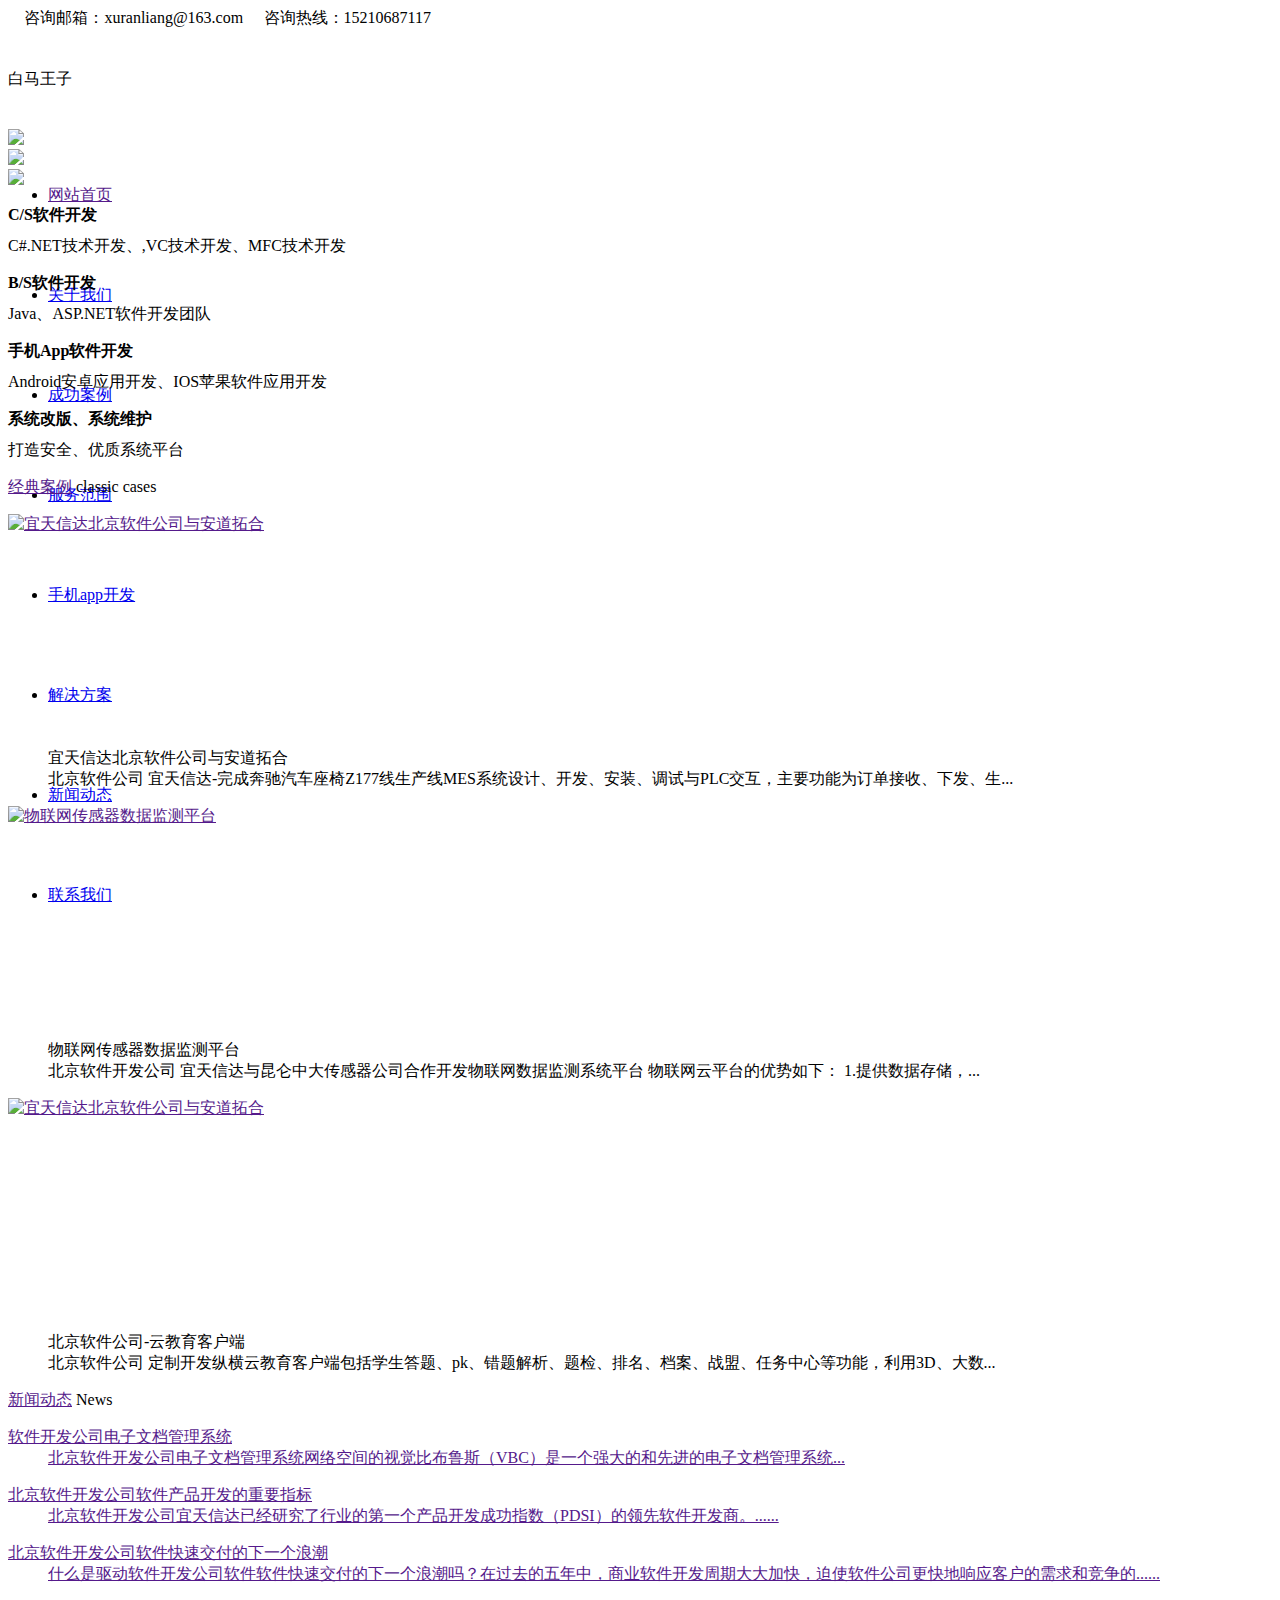
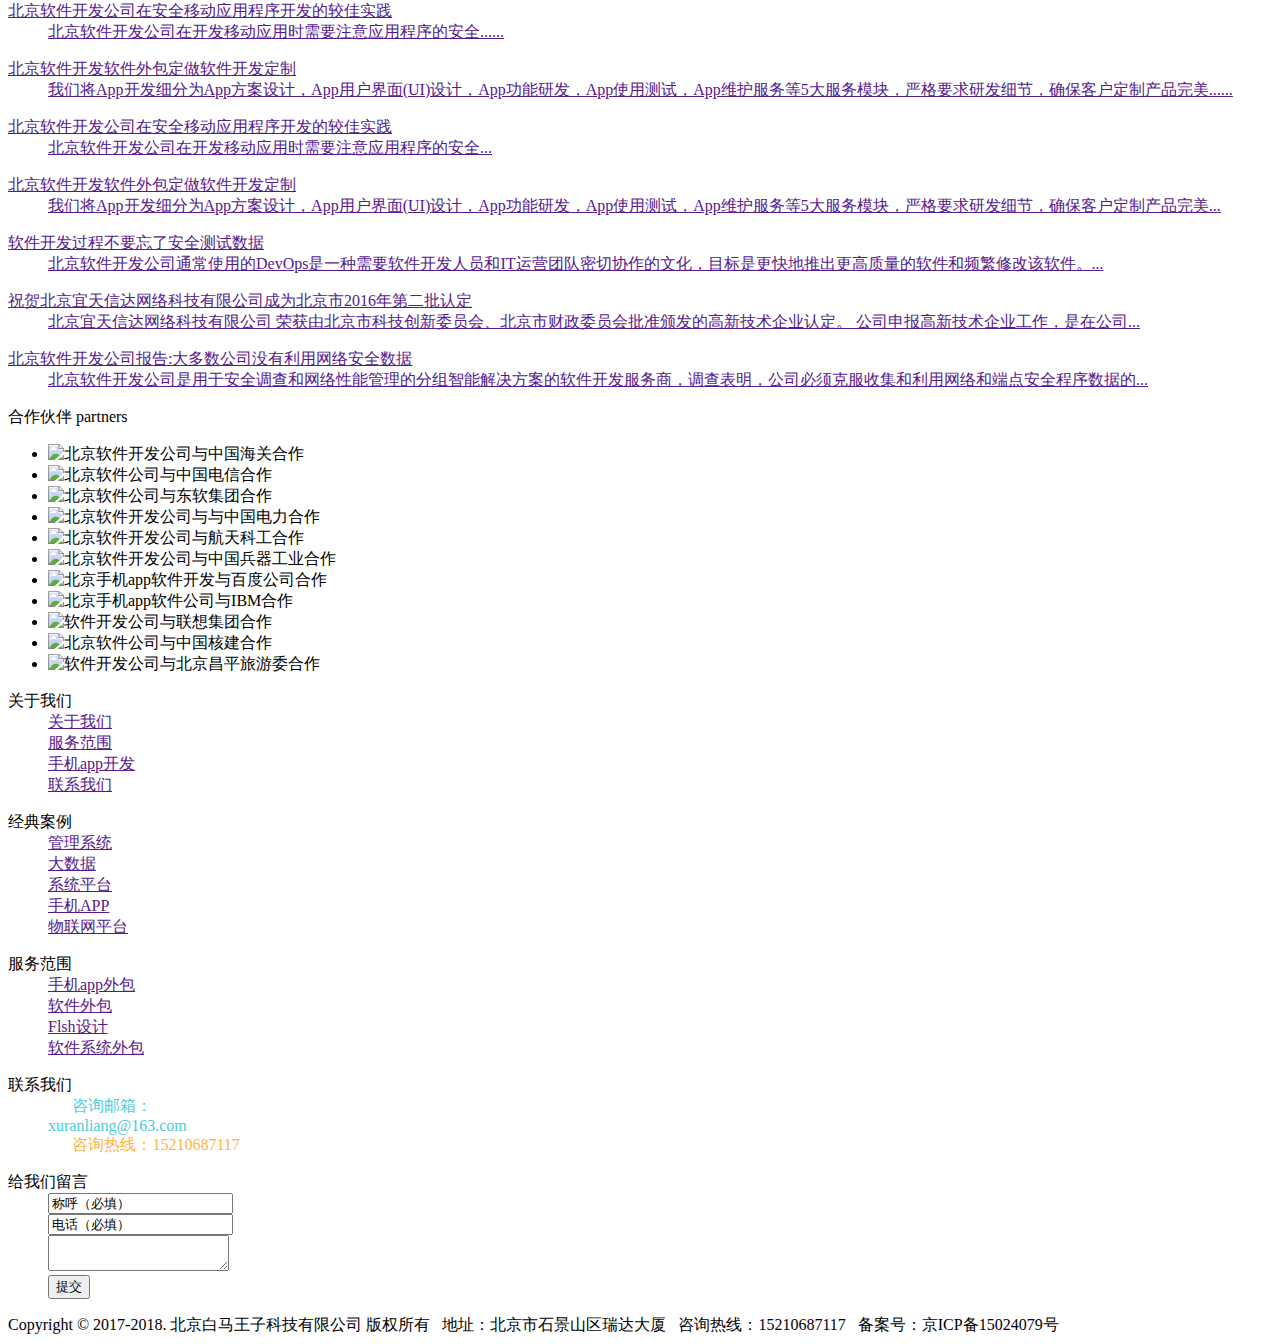
==== index.html @ db01cc36 "更新" ====
<!DOCTYPE html>
<html>

<head>
    <meta charset="utf-8" />
    <meta http-equiv="X-UA-Compatible" content="IE=edge">
    <title>白马王子科技有限公司</title>
    <link rel="stylesheet" type="text/css" media="screen" href="/bmgw/src/main/layui/css/layui.css" />
    <link rel="stylesheet" type="text/css" href="/bmgw/src/main/css/index.css">
    <link rel="stylesheet" type="text/css" href="/bmgw/src/main/css/iconfont.css">
    <script src="/bmgw/src/main/layui/layui.js"></script>
</head>
<style>
    .layui-layout-left {
        right: 0;
        top: 0
    }
    
    .layui-nav .layui-nav-item {
        line-height: 100px;
    }
    
    .layui-layout-admin .layui-logo {
        line-height: 100px;
    }
    
    .layui-header {
        height: 100px;
    }
    
    .layui-carousel-ind {
        display: none;
    }
</style>

<body>
    <header>
        <div class="header">
            <div class="top">
                <div class="top_title">
                    <span class="email">
                        <i class="iconfont">&#xe669;</i>
                        咨询邮箱：xuranliang@163.com
                    </span>
                    <span class="iphone">
                        <i class="iconfont">&#xe6ba;</i>
                        咨询热线：15210687117
                    </span>
                </div>
            </div>
            <div class="top_down">
                <div class="layui-layout layui-layout-admin">
                    <div class="layui-header">
                        <div class="layui-logo">白马王子</div>
                        <ul class="layui-nav layui-layout-left">
                            <li class="layui-nav-item"><a href="">网站首页</a></li>
                            <li class="layui-nav-item"><a href="/bmgw/src/main/pages/aboutC.html">关于我们</a></li>
                            <li class="layui-nav-item"><a href="/bmgw/src/main/pages/casesuccess.html">成功案例</a></li>
                            <li class="layui-nav-item"><a href="/bmgw/src/main/pages/serea.html">服务范围</a></li>
                            <li class="layui-nav-item"><a href="/bmgw/src/main/pages/appdevelop.html">手机app开发</a></li>
                            <li class="layui-nav-item"><a href="/bmgw/src/main/pages/solution.html">解决方案</a></li>
                            <li class="layui-nav-item"><a href="/bmgw/src/main/pages/">新闻动态</a></li>
                            <li class="layui-nav-item"><a href="/bmgw/src/main/pages/contact.html">联系我们</a></li>
                        </ul>
                    </div>
                </div>
            </div>
        </div>
    </header>
    <div class="index_header">
        <div class="layui-carousel" id="test2">
            <div carousel-item="">
                <div><img src="/bmgw/src/main/images/l1.jpg"></div>
                <div><img src="/bmgw/src/main/images/l2.jpg"></div>
                <div><img src="/bmgw/src/main/images/l3.jpg"></div>
            </div>
        </div>
        <div class="index_option">
            <div class="option_content">
                <dl class="background1" onmouseover="this.className='background1_hover background1'" onmouseout="this.className='background1'">
                    <dt>
                       <h1 style="font-size:16px;margin-bottom: 10px;font-weight: 800;">
                            C/S软件开发
                       </h1>
                       <span>
                            C#.NET技术开发、,VC技术开发、MFC技术开发
                       </span>    
                   </dt>
                </dl>
                <dl class="background2" onmouseover="this.className='background2_hover background2'" onmouseout="this.className='background2'">
                    <dt>
                        <h1 style="font-size:16px;margin-bottom: 10px;font-weight: 800;">
                                B/S软件开发
                        </h1>
                        <span>
                                Java、ASP.NET软件开发团队
                        </span>    
                    </dt>
                </dl>
                <dl class="background3" onmouseover="this.className='background3_hover background3'" onmouseout="this.className='background3'">
                    <dt>
                        <h1 style="font-size:16px;margin-bottom: 10px;font-weight: 800;">
                                手机App软件开发
                        </h1>
                        <span>
                                Android安卓应用开发、IOS苹果软件应用开发
                        </span>    
                        </dt>
                </dl>
                <dl class="background4" onmouseover="this.className='background4_hover background4'" onmouseout="this.className='background4'">
                    <dt>
                        <h1 style="font-size:16px;margin-bottom: 10px;font-weight: 800;">
                                系统改版、系统维护
                        </h1>
                        <span>
                                打造安全、优质系统平台
                        </span>    
                    </dt>
                </dl>
            </div>
        </div>
    </div>
    <div class="index_case">
        <div class="case_content">
            <div class="case_title">
                <div class="big_title">
                    <a class="title_ch" href="">经典案例</a>
                    <span class="title_en">classic cases</span>
                </div>
            </div>
            <div class="big_content">
                <dl class="case_center">
                    <dt style="height:234px;overflow: hidden;">
                            <a href="">
                                <img class="img_case" alt="宜天信达北京软件公司与安道拓合" src="/bmgw/src/main/images/p1.png" width="100%">
                            </a>
                        </dt>
                    <dd class="cases_name">宜天信达北京软件公司与安道拓合</dd>
                    <dd class="cases_int">北京软件公司 宜天信达-完成奔驰汽车座椅Z177线生产线MES系统设计、开发、安装、调试与PLC交互，主要功能为订单接收、下发、生...</dd>
                </dl>
                <dl class="case_center">
                    <dt style="height:234px;overflow: hidden;">
                            <a href="">
                                <img class="img_case" alt="物联网传感器数据监测平台" src="/bmgw/src/main/images/p2.png" width="100%">
                            </a>
                        </dt>
                    <dd class="cases_name">物联网传感器数据监测平台</dd>
                    <dd class="cases_int">北京软件开发公司 宜天信达与昆仑中大传感器公司合作开发物联网数据监测系统平台 物联网云平台的优势如下： 1.提供数据存储，...</dd>
                </dl>
                <dl class="case_center">
                    <dt style="height:234px;overflow: hidden;">
                            <a href="">
                                <img class="img_case" alt="宜天信达北京软件公司与安道拓合" src="/bmgw/src/main/images/p3.png" width="100%">
                            </a>
                        </dt>
                    <dd class="cases_name">北京软件公司-云教育客户端</dd>
                    <dd class="cases_int">北京软件公司 定制开发纵横云教育客户端包括学生答题、pk、错题解析、题检、排名、档案、战盟、任务中心等功能，利用3D、大数...</dd>
                </dl>
                <div class="clearBoth"></div>
            </div>
        </div>
    </div>
    <div class="news_active">
        <div class="news_container">
            <div class="news_header">
                <div class="news_title_content">
                    <a class="title_ch" href="">新闻动态</a>
                    <span class="title_en">News</span>
                </div>
            </div>
            <div class="news_content">
                <div class="left_content">
                    <dl>
                        <dt>
                            <div class="news_title"><a href="" target="_blank">软件开发公司电子文档管理系统</a></div>
                        </dt>
                        <dd>
                            <a href="" target="_blank"> 北京软件开发公司电子文档管理系统网络空间的视觉比布鲁斯（VBC）是一个强大的和先进的电子文档管理系统...</a>
                        </dd>
                    </dl>
                    <dl>
                        <dt>
                            <div class="news_title"><a href="" target="_blank">北京软件开发公司软件产品开发的重要指标</a></div>
                        </dt>
                        <dd>
                            <a href="" target="_blank">  北京软件开发公司宜天信达已经研究了行业的第一个产品开发成功指数（PDSI）的领先软件开发商。......</a>
                        </dd>
                    </dl>
                    <dl>
                        <dt>
                            <div class="news_title"><a href="" target="_blank">北京软件开发公司软件快速交付的下一个浪潮</a></div>
                         </dt>
                        <dd>
                            <a href="" target="_blank">  什么是驱动软件开发公司软件软件快速交付的下一个浪潮吗？在过去的五年中，商业软件开发周期大大加快，迫使软件公司更快地响应客户的需求和竞争的......</a>
                        </dd>
                    </dl>
                    <dl>
                        <dt>
                            <div class="news_title"><a href="" target="_blank">北京软件开发公司在安全移动应用程序开发的较佳实践</a></div>
                        </dt>
                        <dd>
                            <a href="" target="_blank">  北京软件开发公司在开发移动应用时需要注意应用程序的安全......</a>
                        </dd>
                    </dl>
                    <dl>
                        <dt>
                            <div class="news_title"><a href="" target="_blank">北京软件开发软件外包定做软件开发定制</a></div>
                        </dt>
                        <dd>
                            <a href="" target="_blank">  我们将App开发细分为App方案设计，App用户界面(UI)设计，App功能研发，App使用测试，App维护服务等5大服务模块，严格要求研发细节，确保客户定制产品完美......</a>
                        </dd>
                    </dl>
                </div>
                <div class="right_content">
                    <dl>
                        <dt>
                            <div class="news_title"><a href="" target="_blank">北京软件开发公司在安全移动应用程序开发的较佳实践</a></div>
                        </dt>
                        <dd><a href="" target="_blank"> 北京软件开发公司在开发移动应用时需要注意应用程序的安全...</a></dd>
                    </dl>
                    <dl>
                        <dt>
                            <div class="news_title"><a href="" target="_blank">北京软件开发软件外包定做软件开发定制</a></div>
                        </dt>
                        <dd><a href="" target="_blank"> 我们将App开发细分为App方案设计，App用户界面(UI)设计，App功能研发，App使用测试，App维护服务等5大服务模块，严格要求研发细节，确保客户定制产品完美...</a></dd>
                    </dl>
                    <dl>
                        <dt>
                            <div class="news_title"><a href="" target="_blank">软件开发过程不要忘了安全测试数据</a></div>
                        </dt>
                        <dd><a href="" target="_blank"> 北京软件开发公司通常使用的DevOps是一种需要软件开发人员和IT运营团队密切协作的文化，目标是更快地推出更高质量的软件和频繁修改该软件。...</a></dd>
                    </dl>
                    <dl>
                        <dt>
                            <div class="news_title"><a href="" target="_blank">祝贺北京宜天信达网络科技有限公司成为北京市2016年第二批认定</a></div>
                        </dt>
                        <dd><a href="" target="_blank"> 北京宜天信达网络科技有限公司 荣获由北京市科技创新委员会、北京市财政委员会批准颁发的高新技术企业认定。 公司申报高新技术企业工作，是在公司...</a></dd>
                    </dl>
                    <dl>
                        <dt>
                            <div class="news_title"><a href="" target="_blank">北京软件开发公司报告:大多数公司没有利用网络安全数据</a></div>
                        </dt>
                        <dd><a href="" target="_blank"> 北京软件开发公司是用于安全调查和网络性能管理的分组智能解决方案的软件开发服务商，调查表明，公司必须克服收集和利用网络和端点安全程序数据的...</a></dd>
                    </dl>
                </div>
                <div class="clearBoth"></div>
            </div>
        </div>
    </div>
    <div class="index_partner">
        <div class="partner_header">
            <div class="partner_title">
                <span class="title_ch">合作伙伴</span>
                <span class="title_en">partners</span>
            </div>
        </div>
        <div class="parter_content">
            <ul>
                <li><img alt="北京软件开发公司与中国海关合作" class="img_partner" src="/bmgw/src/main/images/c1.jpg"></li>
                <li><img alt="北京软件公司与中国电信合作" class="img_partner" src="/bmgw/src/main/images/c2.jpg"></li>
                <li><img alt="北京软件公司与东软集团合作" class="img_partner" src="/bmgw/src/main/images/c3.jpg"></li>
                <li><img alt="北京软件开发公司与与中国电力合作" class="img_partner" src="/bmgw/src/main/images/c4.jpg"></li>
                <li><img alt="北京软件开发公司与航天科工合作" class="img_partner" src="/bmgw/src/main/images/c5.jpg"></li>
                <li><img alt="北京软件开发公司与中国兵器工业合作" class="img_partner" src="/bmgw/src/main/images/c6.jpg"></li>
                <li><img alt="北京手机app软件开发与百度公司合作" class="img_partner" src="/bmgw/src/main/images/c7.jpg"></li>
                <li><img alt="北京手机app软件公司与IBM合作" class="img_partner" src="/bmgw/src/main/images/c8.jpg"></li>
                <li><img alt="软件开发公司与联想集团合作" class="img_partner" src="/bmgw/src/main/images/c9.jpg"></li>
                <li><img alt="北京软件公司与中国核建合作" class="img_partner" src="/bmgw/src/main/images/c10.jpg"></li>
                <li><img alt="软件开发公司与北京昌平旅游委合作" class="img_partner" src="/bmgw/src/main/images/c11.jpg"></li>
                <div class="clearBoth"></div>
            </ul>
            <div class="clearBoth"></div>
        </div>
    </div>
    <footer>
        <div class="footer">
            <div class="footer_container">
                <div class="footer_content">
                    <dl>
                        <dt>关于我们</dt>
                        <dd> <a href="">关于我们</a></dd>
                        <dd> <a href="">服务范围</a></dd>
                        <dd> <a href="">手机app开发</a></dd>
                        <dd> <a href="">联系我们</a></dd>
                    </dl>
                    <dl>
                        <dt>经典案例</dt>
                        <dd>
                            <a href="">管理系统</a> </dd>
                        <dd>
                            <a href="">大数据</a> </dd>
                        <dd>
                            <a href="">系统平台</a> </dd>
                        <dd>
                            <a href="">手机APP</a> </dd>
                        <dd>
                            <a href="">物联网平台</a> </dd>
                    </dl>
                    <dl>
                        <dt>服务范围</dt>
                        <dd>
                            <a href="">手机app外包</a> </dd>
                        <dd>
                            <a href="">软件外包</a> </dd>
                        <dd>
                            <a href="">Flsh设计</a> </dd>
                        <dd>
                            <a href="">软件系统外包</a> </dd>
                    </dl>
                    <dl class="footer_dl2" style="width: 244px;">
                        <dt>联系我们</dt>
                        <dd style="color: #4bcdd9;"><i class="iconfont">&#xe669;</i>&nbsp;&nbsp;&nbsp;咨询邮箱：xuranliang@163.com</dd>
                        <dd style="color: #ffb243;"><i class="iconfont">&#xe6ba;</i>&nbsp;&nbsp;&nbsp;咨询热线：15210687117</dd>
                    </dl>
                    <dl class="footer_dl3">
                        <dt>给我们留言</dt>
                        <dd>
                            <input name="name" class="input" type="text" value="称呼（必填）">
                        </dd>
                        <dd>
                            <input name="tel" class="input" type="text" value="电话（必填）">
                        </dd>
                        <dd>
                            <textarea name="books" cols="" rows=""></textarea>
                        </dd>
                        <dd>
                            <button class="subBtn">提交</button>
                        </dd>
                        <div class="clear"></div>
                    </dl>
                </div>
            </div>
        </div>
        <div class="bottom">
            <div class="bottom_con">Copyright © 2017-2018. 北京白马王子科技有限公司 版权所有&nbsp;&nbsp;&nbsp;地址：北京市石景山区瑞达大厦&nbsp;&nbsp;&nbsp;咨询热线：15210687117&nbsp;&nbsp;&nbsp;备案号：京ICP备15024079号</div>
        </div>
    </footer>
</body>
<script>
    layui.use('element', function() {
        var element = layui.element;

    });

    layui.use(['carousel', 'form'], function() {
        var carousel = layui.carousel;
        carousel.render({
            elem: '#test2',
            interval: 4000,
            width: '100%',
            height: '480px'
        });
    })
</script>

</html>
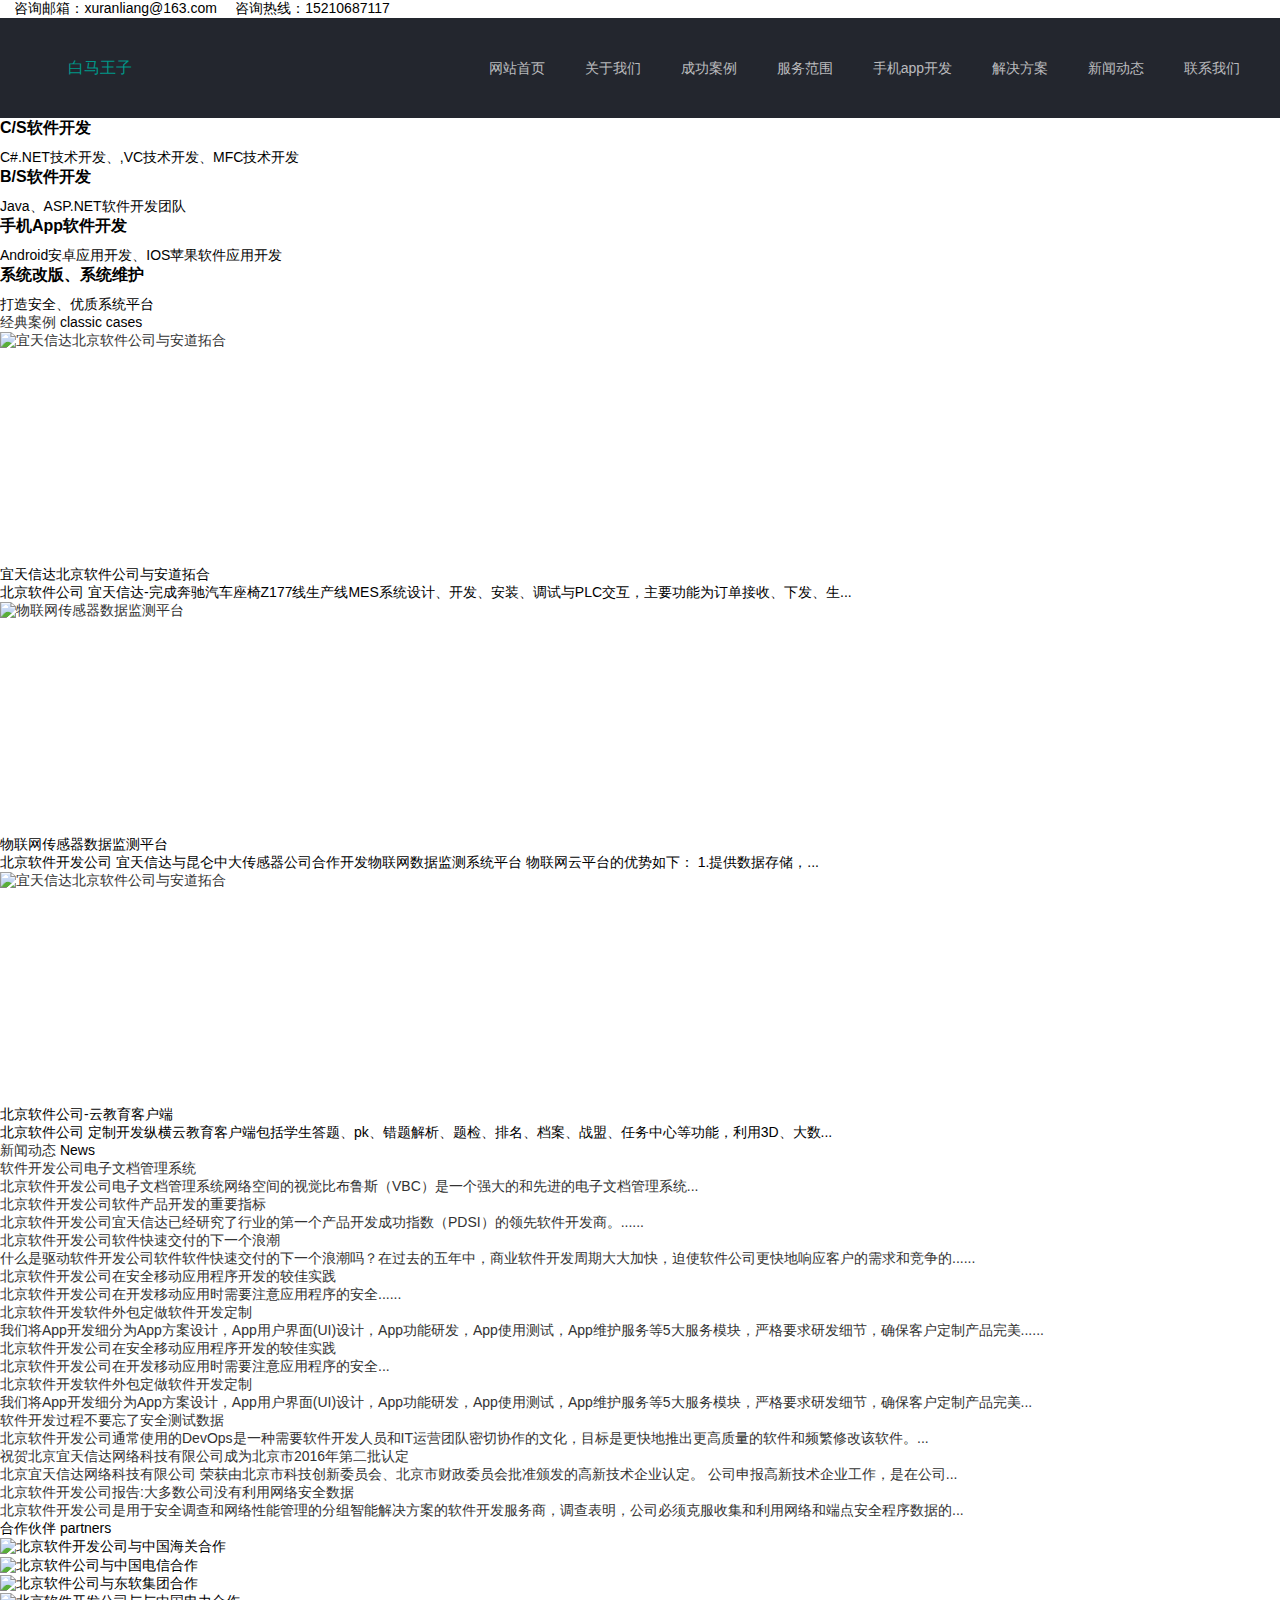
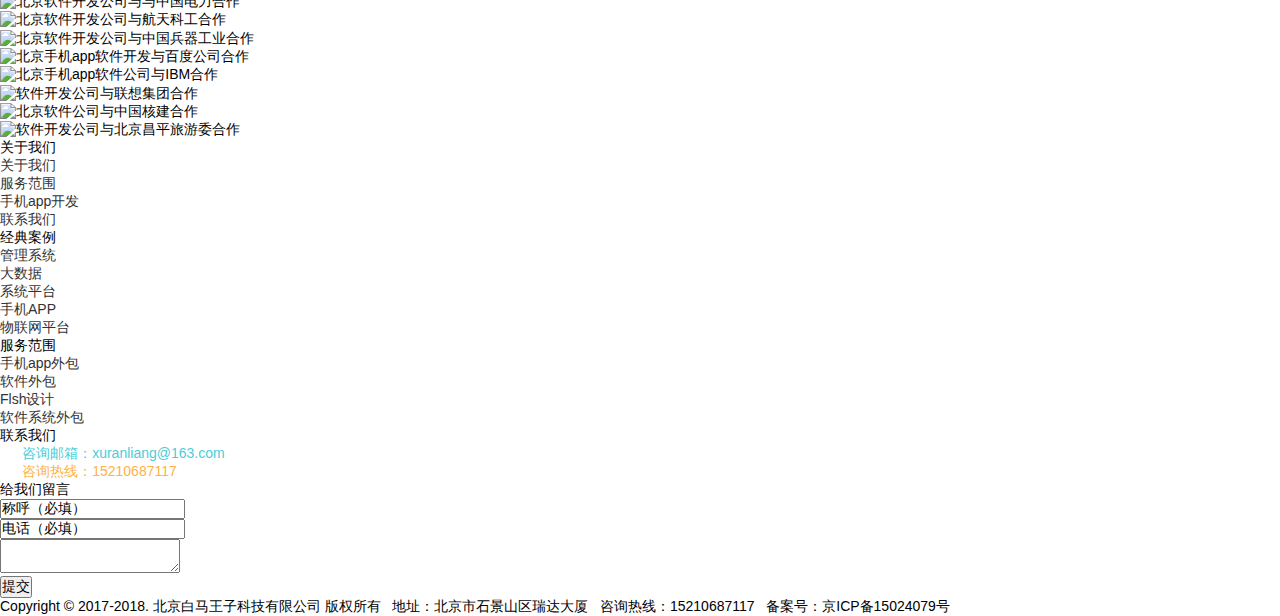
==== commit 6f7a732d: "更新" ====
--- a/index.html
+++ b/index.html
@@ -5,7 +5,7 @@
     <meta charset="utf-8" />
     <meta http-equiv="X-UA-Compatible" content="IE=edge">
     <title>白马王子科技有限公司</title>
-    <link rel="stylesheet" type="text/css" media="screen" href="/bmgw/src/main/layui/css/layui.css" />
+    <link rel="stylesheet" type="text/css" media="screen" href="./src/main/layui/css/layui.css" />
     <link rel="stylesheet" type="text/css" href="/bmgw/src/main/css/index.css">
     <link rel="stylesheet" type="text/css" href="/bmgw/src/main/css/iconfont.css">
     <script src="/bmgw/src/main/layui/layui.js"></script>
@@ -54,7 +54,7 @@
                         <div class="layui-logo">白马王子</div>
                         <ul class="layui-nav layui-layout-left">
                             <li class="layui-nav-item"><a href="">网站首页</a></li>
-                            <li class="layui-nav-item"><a href="/bmgw/src/main/pages/aboutC.html">关于我们</a></li>
+                            <li class="layui-nav-item"><a href="/bmgw/src/main/pages/aboutc.html">关于我们</a></li>
                             <li class="layui-nav-item"><a href="/bmgw/src/main/pages/casesuccess.html">成功案例</a></li>
                             <li class="layui-nav-item"><a href="/bmgw/src/main/pages/serea.html">服务范围</a></li>
                             <li class="layui-nav-item"><a href="/bmgw/src/main/pages/appdevelop.html">手机app开发</a></li>
--- a/src/main/layui/css/layui.css
+++ b/src/main/layui/css/layui.css
@@ -0,0 +1,5222 @@
+/** layui-v2.4.5 MIT License By https://www.layui.com */
+
+.layui-inline,
+img {
+    display: inline-block;
+    vertical-align: middle
+}
+
+h1,
+h2,
+h3,
+h4,
+h5,
+h6 {
+    font-weight: 400
+}
+
+.layui-edge,
+.layui-header,
+.layui-inline,
+.layui-main {
+    position: relative
+}
+
+.layui-elip,
+.layui-form-checkbox span,
+.layui-form-pane .layui-form-label {
+    text-overflow: ellipsis;
+    white-space: nowrap
+}
+
+.layui-btn,
+.layui-edge,
+.layui-inline,
+img {
+    vertical-align: middle
+}
+
+.layui-btn,
+.layui-disabled,
+.layui-icon,
+.layui-unselect {
+    -webkit-user-select: none;
+    -ms-user-select: none;
+    -moz-user-select: none
+}
+
+blockquote,
+body,
+button,
+dd,
+div,
+dl,
+dt,
+form,
+h1,
+h2,
+h3,
+h4,
+h5,
+h6,
+input,
+li,
+ol,
+p,
+pre,
+td,
+textarea,
+th,
+ul {
+    margin: 0;
+    padding: 0;
+    -webkit-tap-highlight-color: rgba(0, 0, 0, 0)
+}
+
+a:active,
+a:hover {
+    outline: 0
+}
+
+img {
+    border: none
+}
+
+li {
+    list-style: none
+}
+
+table {
+    border-collapse: collapse;
+    border-spacing: 0
+}
+
+h4,
+h5,
+h6 {
+    font-size: 100%
+}
+
+button,
+input,
+optgroup,
+option,
+select,
+textarea {
+    font-family: inherit;
+    font-size: inherit;
+    font-style: inherit;
+    font-weight: inherit;
+    outline: 0
+}
+
+pre {
+    white-space: pre-wrap;
+    white-space: -moz-pre-wrap;
+    white-space: -pre-wrap;
+    white-space: -o-pre-wrap;
+    word-wrap: break-word
+}
+
+body {
+    line-height: 24px;
+    font: 14px Helvetica Neue, Helvetica, PingFang SC, Tahoma, Arial, sans-serif
+}
+
+hr {
+    height: 1px;
+    margin: 10px 0;
+    border: 0;
+    clear: both
+}
+
+a {
+    color: #333;
+    text-decoration: none
+}
+
+a:hover {
+    color: #777
+}
+
+a cite {
+    font-style: normal;
+    *cursor: pointer
+}
+
+.layui-border-box,
+.layui-border-box * {
+    box-sizing: border-box
+}
+
+.layui-box,
+.layui-box * {
+    box-sizing: content-box
+}
+
+.layui-clear {
+    clear: both;
+    *zoom: 1
+}
+
+.layui-clear:after {
+    content: '\20';
+    clear: both;
+    *zoom: 1;
+    display: block;
+    height: 0
+}
+
+.layui-inline {
+    *display: inline;
+    *zoom: 1
+}
+
+.layui-edge {
+    display: inline-block;
+    width: 0;
+    height: 0;
+    border-width: 6px;
+    border-style: dashed;
+    border-color: transparent;
+    overflow: hidden
+}
+
+.layui-edge-top {
+    top: -4px;
+    border-bottom-color: #999;
+    border-bottom-style: solid
+}
+
+.layui-edge-right {
+    border-left-color: #999;
+    border-left-style: solid
+}
+
+.layui-edge-bottom {
+    top: 2px;
+    border-top-color: #999;
+    border-top-style: solid
+}
+
+.layui-edge-left {
+    border-right-color: #999;
+    border-right-style: solid
+}
+
+.layui-elip {
+    overflow: hidden
+}
+
+.layui-disabled,
+.layui-disabled:hover {
+    color: #d2d2d2!important;
+    cursor: not-allowed!important
+}
+
+.layui-circle {
+    border-radius: 100%
+}
+
+.layui-show {
+    display: block!important
+}
+
+.layui-hide {
+    display: none!important
+}
+
+@font-face {
+    font-family: layui-icon;
+    src: url(../font/iconfont.eot?v=240);
+    src: url(../font/iconfont.eot?v=240#iefix) format('embedded-opentype'), url(../font/iconfont.svg?v=240#iconfont) format('svg'), url(../font/iconfont.woff?v=240) format('woff'), url(../font/iconfont.ttf?v=240) format('truetype')
+}
+
+.layui-icon {
+    font-family: layui-icon!important;
+    font-size: 16px;
+    font-style: normal;
+    -webkit-font-smoothing: antialiased;
+    -moz-osx-font-smoothing: grayscale
+}
+
+.layui-icon-reply-fill:before {
+    content: "\e611"
+}
+
+.layui-icon-set-fill:before {
+    content: "\e614"
+}
+
+.layui-icon-menu-fill:before {
+    content: "\e60f"
+}
+
+.layui-icon-search:before {
+    content: "\e615"
+}
+
+.layui-icon-share:before {
+    content: "\e641"
+}
+
+.layui-icon-set-sm:before {
+    content: "\e620"
+}
+
+.layui-icon-engine:before {
+    content: "\e628"
+}
+
+.layui-icon-close:before {
+    content: "\1006"
+}
+
+.layui-icon-close-fill:before {
+    content: "\1007"
+}
+
+.layui-icon-chart-screen:before {
+    content: "\e629"
+}
+
+.layui-icon-star:before {
+    content: "\e600"
+}
+
+.layui-icon-circle-dot:before {
+    content: "\e617"
+}
+
+.layui-icon-chat:before {
+    content: "\e606"
+}
+
+.layui-icon-release:before {
+    content: "\e609"
+}
+
+.layui-icon-list:before {
+    content: "\e60a"
+}
+
+.layui-icon-chart:before {
+    content: "\e62c"
+}
+
+.layui-icon-ok-circle:before {
+    content: "\1005"
+}
+
+.layui-icon-layim-theme:before {
+    content: "\e61b"
+}
+
+.layui-icon-table:before {
+    content: "\e62d"
+}
+
+.layui-icon-right:before {
+    content: "\e602"
+}
+
+.layui-icon-left:before {
+    content: "\e603"
+}
+
+.layui-icon-cart-simple:before {
+    content: "\e698"
+}
+
+.layui-icon-face-cry:before {
+    content: "\e69c"
+}
+
+.layui-icon-face-smile:before {
+    content: "\e6af"
+}
+
+.layui-icon-survey:before {
+    content: "\e6b2"
+}
+
+.layui-icon-tree:before {
+    content: "\e62e"
+}
+
+.layui-icon-upload-circle:before {
+    content: "\e62f"
+}
+
+.layui-icon-add-circle:before {
+    content: "\e61f"
+}
+
+.layui-icon-download-circle:before {
+    content: "\e601"
+}
+
+.layui-icon-templeate-1:before {
+    content: "\e630"
+}
+
+.layui-icon-util:before {
+    content: "\e631"
+}
+
+.layui-icon-face-surprised:before {
+    content: "\e664"
+}
+
+.layui-icon-edit:before {
+    content: "\e642"
+}
+
+.layui-icon-speaker:before {
+    content: "\e645"
+}
+
+.layui-icon-down:before {
+    content: "\e61a"
+}
+
+.layui-icon-file:before {
+    content: "\e621"
+}
+
+.layui-icon-layouts:before {
+    content: "\e632"
+}
+
+.layui-icon-rate-half:before {
+    content: "\e6c9"
+}
+
+.layui-icon-add-circle-fine:before {
+    content: "\e608"
+}
+
+.layui-icon-prev-circle:before {
+    content: "\e633"
+}
+
+.layui-icon-read:before {
+    content: "\e705"
+}
+
+.layui-icon-404:before {
+    content: "\e61c"
+}
+
+.layui-icon-carousel:before {
+    content: "\e634"
+}
+
+.layui-icon-help:before {
+    content: "\e607"
+}
+
+.layui-icon-code-circle:before {
+    content: "\e635"
+}
+
+.layui-icon-water:before {
+    content: "\e636"
+}
+
+.layui-icon-username:before {
+    content: "\e66f"
+}
+
+.layui-icon-find-fill:before {
+    content: "\e670"
+}
+
+.layui-icon-about:before {
+    content: "\e60b"
+}
+
+.layui-icon-location:before {
+    content: "\e715"
+}
+
+.layui-icon-up:before {
+    content: "\e619"
+}
+
+.layui-icon-pause:before {
+    content: "\e651"
+}
+
+.layui-icon-date:before {
+    content: "\e637"
+}
+
+.layui-icon-layim-uploadfile:before {
+    content: "\e61d"
+}
+
+.layui-icon-delete:before {
+    content: "\e640"
+}
+
+.layui-icon-play:before {
+    content: "\e652"
+}
+
+.layui-icon-top:before {
+    content: "\e604"
+}
+
+.layui-icon-friends:before {
+    content: "\e612"
+}
+
+.layui-icon-refresh-3:before {
+    content: "\e9aa"
+}
+
+.layui-icon-ok:before {
+    content: "\e605"
+}
+
+.layui-icon-layer:before {
+    content: "\e638"
+}
+
+.layui-icon-face-smile-fine:before {
+    content: "\e60c"
+}
+
+.layui-icon-dollar:before {
+    content: "\e659"
+}
+
+.layui-icon-group:before {
+    content: "\e613"
+}
+
+.layui-icon-layim-download:before {
+    content: "\e61e"
+}
+
+.layui-icon-picture-fine:before {
+    content: "\e60d"
+}
+
+.layui-icon-link:before {
+    content: "\e64c"
+}
+
+.layui-icon-diamond:before {
+    content: "\e735"
+}
+
+.layui-icon-log:before {
+    content: "\e60e"
+}
+
+.layui-icon-rate-solid:before {
+    content: "\e67a"
+}
+
+.layui-icon-fonts-del:before {
+    content: "\e64f"
+}
+
+.layui-icon-unlink:before {
+    content: "\e64d"
+}
+
+.layui-icon-fonts-clear:before {
+    content: "\e639"
+}
+
+.layui-icon-triangle-r:before {
+    content: "\e623"
+}
+
+.layui-icon-circle:before {
+    content: "\e63f"
+}
+
+.layui-icon-radio:before {
+    content: "\e643"
+}
+
+.layui-icon-align-center:before {
+    content: "\e647"
+}
+
+.layui-icon-align-right:before {
+    content: "\e648"
+}
+
+.layui-icon-align-left:before {
+    content: "\e649"
+}
+
+.layui-icon-loading-1:before {
+    content: "\e63e"
+}
+
+.layui-icon-return:before {
+    content: "\e65c"
+}
+
+.layui-icon-fonts-strong:before {
+    content: "\e62b"
+}
+
+.layui-icon-upload:before {
+    content: "\e67c"
+}
+
+.layui-icon-dialogue:before {
+    content: "\e63a"
+}
+
+.layui-icon-video:before {
+    content: "\e6ed"
+}
+
+.layui-icon-headset:before {
+    content: "\e6fc"
+}
+
+.layui-icon-cellphone-fine:before {
+    content: "\e63b"
+}
+
+.layui-icon-add-1:before {
+    content: "\e654"
+}
+
+.layui-icon-face-smile-b:before {
+    content: "\e650"
+}
+
+.layui-icon-fonts-html:before {
+    content: "\e64b"
+}
+
+.layui-icon-form:before {
+    content: "\e63c"
+}
+
+.layui-icon-cart:before {
+    content: "\e657"
+}
+
+.layui-icon-camera-fill:before {
+    content: "\e65d"
+}
+
+.layui-icon-tabs:before {
+    content: "\e62a"
+}
+
+.layui-icon-fonts-code:before {
+    content: "\e64e"
+}
+
+.layui-icon-fire:before {
+    content: "\e756"
+}
+
+.layui-icon-set:before {
+    content: "\e716"
+}
+
+.layui-icon-fonts-u:before {
+    content: "\e646"
+}
+
+.layui-icon-triangle-d:before {
+    content: "\e625"
+}
+
+.layui-icon-tips:before {
+    content: "\e702"
+}
+
+.layui-icon-picture:before {
+    content: "\e64a"
+}
+
+.layui-icon-more-vertical:before {
+    content: "\e671"
+}
+
+.layui-icon-flag:before {
+    content: "\e66c"
+}
+
+.layui-icon-loading:before {
+    content: "\e63d"
+}
+
+.layui-icon-fonts-i:before {
+    content: "\e644"
+}
+
+.layui-icon-refresh-1:before {
+    content: "\e666"
+}
+
+.layui-icon-rmb:before {
+    content: "\e65e"
+}
+
+.layui-icon-home:before {
+    content: "\e68e"
+}
+
+.layui-icon-user:before {
+    content: "\e770"
+}
+
+.layui-icon-notice:before {
+    content: "\e667"
+}
+
+.layui-icon-login-weibo:before {
+    content: "\e675"
+}
+
+.layui-icon-voice:before {
+    content: "\e688"
+}
+
+.layui-icon-upload-drag:before {
+    content: "\e681"
+}
+
+.layui-icon-login-qq:before {
+    content: "\e676"
+}
+
+.layui-icon-snowflake:before {
+    content: "\e6b1"
+}
+
+.layui-icon-file-b:before {
+    content: "\e655"
+}
+
+.layui-icon-template:before {
+    content: "\e663"
+}
+
+.layui-icon-auz:before {
+    content: "\e672"
+}
+
+.layui-icon-console:before {
+    content: "\e665"
+}
+
+.layui-icon-app:before {
+    content: "\e653"
+}
+
+.layui-icon-prev:before {
+    content: "\e65a"
+}
+
+.layui-icon-website:before {
+    content: "\e7ae"
+}
+
+.layui-icon-next:before {
+    content: "\e65b"
+}
+
+.layui-icon-component:before {
+    content: "\e857"
+}
+
+.layui-icon-more:before {
+    content: "\e65f"
+}
+
+.layui-icon-login-wechat:before {
+    content: "\e677"
+}
+
+.layui-icon-shrink-right:before {
+    content: "\e668"
+}
+
+.layui-icon-spread-left:before {
+    content: "\e66b"
+}
+
+.layui-icon-camera:before {
+    content: "\e660"
+}
+
+.layui-icon-note:before {
+    content: "\e66e"
+}
+
+.layui-icon-refresh:before {
+    content: "\e669"
+}
+
+.layui-icon-female:before {
+    content: "\e661"
+}
+
+.layui-icon-male:before {
+    content: "\e662"
+}
+
+.layui-icon-password:before {
+    content: "\e673"
+}
+
+.layui-icon-senior:before {
+    content: "\e674"
+}
+
+.layui-icon-theme:before {
+    content: "\e66a"
+}
+
+.layui-icon-tread:before {
+    content: "\e6c5"
+}
+
+.layui-icon-praise:before {
+    content: "\e6c6"
+}
+
+.layui-icon-star-fill:before {
+    content: "\e658"
+}
+
+.layui-icon-rate:before {
+    content: "\e67b"
+}
+
+.layui-icon-template-1:before {
+    content: "\e656"
+}
+
+.layui-icon-vercode:before {
+    content: "\e679"
+}
+
+.layui-icon-cellphone:before {
+    content: "\e678"
+}
+
+.layui-icon-screen-full:before {
+    content: "\e622"
+}
+
+.layui-icon-screen-restore:before {
+    content: "\e758"
+}
+
+.layui-icon-cols:before {
+    content: "\e610"
+}
+
+.layui-icon-export:before {
+    content: "\e67d"
+}
+
+.layui-icon-print:before {
+    content: "\e66d"
+}
+
+.layui-icon-slider:before {
+    content: "\e714"
+}
+
+.layui-main {
+    width: 1140px;
+    margin: 0 auto
+}
+
+.layui-header {
+    z-index: 1000;
+    height: 60px
+}
+
+.layui-header a:hover {
+    transition: all .5s;
+    -webkit-transition: all .5s
+}
+
+.layui-side {
+    position: fixed;
+    left: 0;
+    top: 0;
+    bottom: 0;
+    z-index: 999;
+    width: 200px;
+    overflow-x: hidden
+}
+
+.layui-side-scroll {
+    position: relative;
+    width: 220px;
+    height: 100%;
+    overflow-x: hidden
+}
+
+.layui-body {
+    position: absolute;
+    left: 200px;
+    right: 0;
+    top: 0;
+    bottom: 0;
+    z-index: 998;
+    width: auto;
+    overflow: hidden;
+    overflow-y: auto;
+    box-sizing: border-box
+}
+
+.layui-layout-body {
+    overflow: hidden
+}
+
+.layui-layout-admin .layui-header {
+    background-color: #23262E
+}
+
+.layui-layout-admin .layui-side {
+    top: 60px;
+    width: 200px;
+    overflow-x: hidden
+}
+
+.layui-layout-admin .layui-body {
+    top: 60px;
+    bottom: 44px
+}
+
+.layui-layout-admin .layui-main {
+    width: auto;
+    margin: 0 15px
+}
+
+.layui-layout-admin .layui-footer {
+    position: fixed;
+    left: 200px;
+    right: 0;
+    bottom: 0;
+    height: 44px;
+    line-height: 44px;
+    padding: 0 15px;
+    background-color: #eee
+}
+
+.layui-layout-admin .layui-logo {
+    position: absolute;
+    left: 0;
+    top: 0;
+    width: 200px;
+    height: 100%;
+    line-height: 60px;
+    text-align: center;
+    color: #009688;
+    font-size: 16px
+}
+
+.layui-layout-admin .layui-header .layui-nav {
+    background: 0 0
+}
+
+.layui-layout-left {
+    position: absolute!important;
+    top: 0
+}
+
+.layui-layout-right {
+    position: absolute!important;
+    right: 0;
+    top: 0
+}
+
+.layui-container {
+    position: relative;
+    margin: 0 auto;
+    padding: 0 15px;
+    box-sizing: border-box
+}
+
+.layui-fluid {
+    position: relative;
+    margin: 0 auto;
+    padding: 0 15px
+}
+
+.layui-row:after,
+.layui-row:before {
+    content: '';
+    display: block;
+    clear: both
+}
+
+.layui-col-lg1,
+.layui-col-lg10,
+.layui-col-lg11,
+.layui-col-lg12,
+.layui-col-lg2,
+.layui-col-lg3,
+.layui-col-lg4,
+.layui-col-lg5,
+.layui-col-lg6,
+.layui-col-lg7,
+.layui-col-lg8,
+.layui-col-lg9,
+.layui-col-md1,
+.layui-col-md10,
+.layui-col-md11,
+.layui-col-md12,
+.layui-col-md2,
+.layui-col-md3,
+.layui-col-md4,
+.layui-col-md5,
+.layui-col-md6,
+.layui-col-md7,
+.layui-col-md8,
+.layui-col-md9,
+.layui-col-sm1,
+.layui-col-sm10,
+.layui-col-sm11,
+.layui-col-sm12,
+.layui-col-sm2,
+.layui-col-sm3,
+.layui-col-sm4,
+.layui-col-sm5,
+.layui-col-sm6,
+.layui-col-sm7,
+.layui-col-sm8,
+.layui-col-sm9,
+.layui-col-xs1,
+.layui-col-xs10,
+.layui-col-xs11,
+.layui-col-xs12,
+.layui-col-xs2,
+.layui-col-xs3,
+.layui-col-xs4,
+.layui-col-xs5,
+.layui-col-xs6,
+.layui-col-xs7,
+.layui-col-xs8,
+.layui-col-xs9 {
+    position: relative;
+    display: block;
+    box-sizing: border-box
+}
+
+.layui-col-xs1,
+.layui-col-xs10,
+.layui-col-xs11,
+.layui-col-xs12,
+.layui-col-xs2,
+.layui-col-xs3,
+.layui-col-xs4,
+.layui-col-xs5,
+.layui-col-xs6,
+.layui-col-xs7,
+.layui-col-xs8,
+.layui-col-xs9 {
+    float: left
+}
+
+.layui-col-xs1 {
+    width: 8.33333333%
+}
+
+.layui-col-xs2 {
+    width: 16.66666667%
+}
+
+.layui-col-xs3 {
+    width: 25%
+}
+
+.layui-col-xs4 {
+    width: 33.33333333%
+}
+
+.layui-col-xs5 {
+    width: 41.66666667%
+}
+
+.layui-col-xs6 {
+    width: 50%
+}
+
+.layui-col-xs7 {
+    width: 58.33333333%
+}
+
+.layui-col-xs8 {
+    width: 66.66666667%
+}
+
+.layui-col-xs9 {
+    width: 75%
+}
+
+.layui-col-xs10 {
+    width: 83.33333333%
+}
+
+.layui-col-xs11 {
+    width: 91.66666667%
+}
+
+.layui-col-xs12 {
+    width: 100%
+}
+
+.layui-col-xs-offset1 {
+    margin-left: 8.33333333%
+}
+
+.layui-col-xs-offset2 {
+    margin-left: 16.66666667%
+}
+
+.layui-col-xs-offset3 {
+    margin-left: 25%
+}
+
+.layui-col-xs-offset4 {
+    margin-left: 33.33333333%
+}
+
+.layui-col-xs-offset5 {
+    margin-left: 41.66666667%
+}
+
+.layui-col-xs-offset6 {
+    margin-left: 50%
+}
+
+.layui-col-xs-offset7 {
+    margin-left: 58.33333333%
+}
+
+.layui-col-xs-offset8 {
+    margin-left: 66.66666667%
+}
+
+.layui-col-xs-offset9 {
+    margin-left: 75%
+}
+
+.layui-col-xs-offset10 {
+    margin-left: 83.33333333%
+}
+
+.layui-col-xs-offset11 {
+    margin-left: 91.66666667%
+}
+
+.layui-col-xs-offset12 {
+    margin-left: 100%
+}
+
+@media screen and (max-width:768px) {
+    .layui-hide-xs {
+        display: none!important
+    }
+    .layui-show-xs-block {
+        display: block!important
+    }
+    .layui-show-xs-inline {
+        display: inline!important
+    }
+    .layui-show-xs-inline-block {
+        display: inline-block!important
+    }
+}
+
+@media screen and (min-width:768px) {
+    .layui-container {
+        width: 750px
+    }
+    .layui-hide-sm {
+        display: none!important
+    }
+    .layui-show-sm-block {
+        display: block!important
+    }
+    .layui-show-sm-inline {
+        display: inline!important
+    }
+    .layui-show-sm-inline-block {
+        display: inline-block!important
+    }
+    .layui-col-sm1,
+    .layui-col-sm10,
+    .layui-col-sm11,
+    .layui-col-sm12,
+    .layui-col-sm2,
+    .layui-col-sm3,
+    .layui-col-sm4,
+    .layui-col-sm5,
+    .layui-col-sm6,
+    .layui-col-sm7,
+    .layui-col-sm8,
+    .layui-col-sm9 {
+        float: left
+    }
+    .layui-col-sm1 {
+        width: 8.33333333%
+    }
+    .layui-col-sm2 {
+        width: 16.66666667%
+    }
+    .layui-col-sm3 {
+        width: 25%
+    }
+    .layui-col-sm4 {
+        width: 33.33333333%
+    }
+    .layui-col-sm5 {
+        width: 41.66666667%
+    }
+    .layui-col-sm6 {
+        width: 50%
+    }
+    .layui-col-sm7 {
+        width: 58.33333333%
+    }
+    .layui-col-sm8 {
+        width: 66.66666667%
+    }
+    .layui-col-sm9 {
+        width: 75%
+    }
+    .layui-col-sm10 {
+        width: 83.33333333%
+    }
+    .layui-col-sm11 {
+        width: 91.66666667%
+    }
+    .layui-col-sm12 {
+        width: 100%
+    }
+    .layui-col-sm-offset1 {
+        margin-left: 8.33333333%
+    }
+    .layui-col-sm-offset2 {
+        margin-left: 16.66666667%
+    }
+    .layui-col-sm-offset3 {
+        margin-left: 25%
+    }
+    .layui-col-sm-offset4 {
+        margin-left: 33.33333333%
+    }
+    .layui-col-sm-offset5 {
+        margin-left: 41.66666667%
+    }
+    .layui-col-sm-offset6 {
+        margin-left: 50%
+    }
+    .layui-col-sm-offset7 {
+        margin-left: 58.33333333%
+    }
+    .layui-col-sm-offset8 {
+        margin-left: 66.66666667%
+    }
+    .layui-col-sm-offset9 {
+        margin-left: 75%
+    }
+    .layui-col-sm-offset10 {
+        margin-left: 83.33333333%
+    }
+    .layui-col-sm-offset11 {
+        margin-left: 91.66666667%
+    }
+    .layui-col-sm-offset12 {
+        margin-left: 100%
+    }
+}
+
+@media screen and (min-width:992px) {
+    .layui-container {
+        width: 970px
+    }
+    .layui-hide-md {
+        display: none!important
+    }
+    .layui-show-md-block {
+        display: block!important
+    }
+    .layui-show-md-inline {
+        display: inline!important
+    }
+    .layui-show-md-inline-block {
+        display: inline-block!important
+    }
+    .layui-col-md1,
+    .layui-col-md10,
+    .layui-col-md11,
+    .layui-col-md12,
+    .layui-col-md2,
+    .layui-col-md3,
+    .layui-col-md4,
+    .layui-col-md5,
+    .layui-col-md6,
+    .layui-col-md7,
+    .layui-col-md8,
+    .layui-col-md9 {
+        float: left
+    }
+    .layui-col-md1 {
+        width: 8.33333333%
+    }
+    .layui-col-md2 {
+        width: 16.66666667%
+    }
+    .layui-col-md3 {
+        width: 25%
+    }
+    .layui-col-md4 {
+        width: 33.33333333%
+    }
+    .layui-col-md5 {
+        width: 41.66666667%
+    }
+    .layui-col-md6 {
+        width: 50%
+    }
+    .layui-col-md7 {
+        width: 58.33333333%
+    }
+    .layui-col-md8 {
+        width: 66.66666667%
+    }
+    .layui-col-md9 {
+        width: 75%
+    }
+    .layui-col-md10 {
+        width: 83.33333333%
+    }
+    .layui-col-md11 {
+        width: 91.66666667%
+    }
+    .layui-col-md12 {
+        width: 100%
+    }
+    .layui-col-md-offset1 {
+        margin-left: 8.33333333%
+    }
+    .layui-col-md-offset2 {
+        margin-left: 16.66666667%
+    }
+    .layui-col-md-offset3 {
+        margin-left: 25%
+    }
+    .layui-col-md-offset4 {
+        margin-left: 33.33333333%
+    }
+    .layui-col-md-offset5 {
+        margin-left: 41.66666667%
+    }
+    .layui-col-md-offset6 {
+        margin-left: 50%
+    }
+    .layui-col-md-offset7 {
+        margin-left: 58.33333333%
+    }
+    .layui-col-md-offset8 {
+        margin-left: 66.66666667%
+    }
+    .layui-col-md-offset9 {
+        margin-left: 75%
+    }
+    .layui-col-md-offset10 {
+        margin-left: 83.33333333%
+    }
+    .layui-col-md-offset11 {
+        margin-left: 91.66666667%
+    }
+    .layui-col-md-offset12 {
+        margin-left: 100%
+    }
+}
+
+@media screen and (min-width:1200px) {
+    .layui-container {
+        width: 1170px
+    }
+    .layui-hide-lg {
+        display: none!important
+    }
+    .layui-show-lg-block {
+        display: block!important
+    }
+    .layui-show-lg-inline {
+        display: inline!important
+    }
+    .layui-show-lg-inline-block {
+        display: inline-block!important
+    }
+    .layui-col-lg1,
+    .layui-col-lg10,
+    .layui-col-lg11,
+    .layui-col-lg12,
+    .layui-col-lg2,
+    .layui-col-lg3,
+    .layui-col-lg4,
+    .layui-col-lg5,
+    .layui-col-lg6,
+    .layui-col-lg7,
+    .layui-col-lg8,
+    .layui-col-lg9 {
+        float: left
+    }
+    .layui-col-lg1 {
+        width: 8.33333333%
+    }
+    .layui-col-lg2 {
+        width: 16.66666667%
+    }
+    .layui-col-lg3 {
+        width: 25%
+    }
+    .layui-col-lg4 {
+        width: 33.33333333%
+    }
+    .layui-col-lg5 {
+        width: 41.66666667%
+    }
+    .layui-col-lg6 {
+        width: 50%
+    }
+    .layui-col-lg7 {
+        width: 58.33333333%
+    }
+    .layui-col-lg8 {
+        width: 66.66666667%
+    }
+    .layui-col-lg9 {
+        width: 75%
+    }
+    .layui-col-lg10 {
+        width: 83.33333333%
+    }
+    .layui-col-lg11 {
+        width: 91.66666667%
+    }
+    .layui-col-lg12 {
+        width: 100%
+    }
+    .layui-col-lg-offset1 {
+        margin-left: 8.33333333%
+    }
+    .layui-col-lg-offset2 {
+        margin-left: 16.66666667%
+    }
+    .layui-col-lg-offset3 {
+        margin-left: 25%
+    }
+    .layui-col-lg-offset4 {
+        margin-left: 33.33333333%
+    }
+    .layui-col-lg-offset5 {
+        margin-left: 41.66666667%
+    }
+    .layui-col-lg-offset6 {
+        margin-left: 50%
+    }
+    .layui-col-lg-offset7 {
+        margin-left: 58.33333333%
+    }
+    .layui-col-lg-offset8 {
+        margin-left: 66.66666667%
+    }
+    .layui-col-lg-offset9 {
+        margin-left: 75%
+    }
+    .layui-col-lg-offset10 {
+        margin-left: 83.33333333%
+    }
+    .layui-col-lg-offset11 {
+        margin-left: 91.66666667%
+    }
+    .layui-col-lg-offset12 {
+        margin-left: 100%
+    }
+}
+
+.layui-col-space1 {
+    margin: -.5px
+}
+
+.layui-col-space1>* {
+    padding: .5px
+}
+
+.layui-col-space3 {
+    margin: -1.5px
+}
+
+.layui-col-space3>* {
+    padding: 1.5px
+}
+
+.layui-col-space5 {
+    margin: -2.5px
+}
+
+.layui-col-space5>* {
+    padding: 2.5px
+}
+
+.layui-col-space8 {
+    margin: -3.5px
+}
+
+.layui-col-space8>* {
+    padding: 3.5px
+}
+
+.layui-col-space10 {
+    margin: -5px
+}
+
+.layui-col-space10>* {
+    padding: 5px
+}
+
+.layui-col-space12 {
+    margin: -6px
+}
+
+.layui-col-space12>* {
+    padding: 6px
+}
+
+.layui-col-space15 {
+    margin: -7.5px
+}
+
+.layui-col-space15>* {
+    padding: 7.5px
+}
+
+.layui-col-space18 {
+    margin: -9px
+}
+
+.layui-col-space18>* {
+    padding: 9px
+}
+
+.layui-col-space20 {
+    margin: -10px
+}
+
+.layui-col-space20>* {
+    padding: 10px
+}
+
+.layui-col-space22 {
+    margin: -11px
+}
+
+.layui-col-space22>* {
+    padding: 11px
+}
+
+.layui-col-space25 {
+    margin: -12.5px
+}
+
+.layui-col-space25>* {
+    padding: 12.5px
+}
+
+.layui-col-space30 {
+    margin: -15px
+}
+
+.layui-col-space30>* {
+    padding: 15px
+}
+
+.layui-btn,
+.layui-input,
+.layui-select,
+.layui-textarea,
+.layui-upload-button {
+    outline: 0;
+    -webkit-appearance: none;
+    transition: all .3s;
+    -webkit-transition: all .3s;
+    box-sizing: border-box
+}
+
+.layui-elem-quote {
+    margin-bottom: 10px;
+    padding: 15px;
+    line-height: 22px;
+    border-left: 5px solid #009688;
+    border-radius: 0 2px 2px 0;
+    background-color: #f2f2f2
+}
+
+.layui-quote-nm {
+    border-style: solid;
+    border-width: 1px 1px 1px 5px;
+    background: 0 0
+}
+
+.layui-elem-field {
+    margin-bottom: 10px;
+    padding: 0;
+    border-width: 1px;
+    border-style: solid
+}
+
+.layui-elem-field legend {
+    margin-left: 20px;
+    padding: 0 10px;
+    font-size: 20px;
+    font-weight: 300
+}
+
+.layui-field-title {
+    margin: 10px 0 20px;
+    border-width: 1px 0 0
+}
+
+.layui-field-box {
+    padding: 10px 15px
+}
+
+.layui-field-title .layui-field-box {
+    padding: 10px 0
+}
+
+.layui-progress {
+    position: relative;
+    height: 6px;
+    border-radius: 20px;
+    background-color: #e2e2e2
+}
+
+.layui-progress-bar {
+    position: absolute;
+    left: 0;
+    top: 0;
+    width: 0;
+    max-width: 100%;
+    height: 6px;
+    border-radius: 20px;
+    text-align: right;
+    background-color: #5FB878;
+    transition: all .3s;
+    -webkit-transition: all .3s
+}
+
+.layui-progress-big,
+.layui-progress-big .layui-progress-bar {
+    height: 18px;
+    line-height: 18px
+}
+
+.layui-progress-text {
+    position: relative;
+    top: -20px;
+    line-height: 18px;
+    font-size: 12px;
+    color: #666
+}
+
+.layui-progress-big .layui-progress-text {
+    position: static;
+    padding: 0 10px;
+    color: #fff
+}
+
+.layui-collapse {
+    border-width: 1px;
+    border-style: solid;
+    border-radius: 2px
+}
+
+.layui-colla-content,
+.layui-colla-item {
+    border-top-width: 1px;
+    border-top-style: solid
+}
+
+.layui-colla-item:first-child {
+    border-top: none
+}
+
+.layui-colla-title {
+    position: relative;
+    height: 42px;
+    line-height: 42px;
+    padding: 0 15px 0 35px;
+    color: #333;
+    background-color: #f2f2f2;
+    cursor: pointer;
+    font-size: 14px;
+    overflow: hidden
+}
+
+.layui-colla-content {
+    display: none;
+    padding: 10px 15px;
+    line-height: 22px;
+    color: #666
+}
+
+.layui-colla-icon {
+    position: absolute;
+    left: 15px;
+    top: 0;
+    font-size: 14px
+}
+
+.layui-card {
+    margin-bottom: 15px;
+    border-radius: 2px;
+    background-color: #fff;
+    box-shadow: 0 1px 2px 0 rgba(0, 0, 0, .05)
+}
+
+.layui-card:last-child {
+    margin-bottom: 0
+}
+
+.layui-card-header {
+    position: relative;
+    height: 42px;
+    line-height: 42px;
+    padding: 0 15px;
+    border-bottom: 1px solid #f6f6f6;
+    color: #333;
+    border-radius: 2px 2px 0 0;
+    font-size: 14px
+}
+
+.layui-bg-black,
+.layui-bg-blue,
+.layui-bg-cyan,
+.layui-bg-green,
+.layui-bg-orange,
+.layui-bg-red {
+    color: #fff!important
+}
+
+.layui-card-body {
+    position: relative;
+    padding: 10px 15px;
+    line-height: 24px
+}
+
+.layui-card-body[pad15] {
+    padding: 15px
+}
+
+.layui-card-body[pad20] {
+    padding: 20px
+}
+
+.layui-card-body .layui-table {
+    margin: 5px 0
+}
+
+.layui-card .layui-tab {
+    margin: 0
+}
+
+.layui-panel-window {
+    position: relative;
+    padding: 15px;
+    border-radius: 0;
+    border-top: 5px solid #E6E6E6;
+    background-color: #fff
+}
+
+.layui-auxiliar-moving {
+    position: fixed;
+    left: 0;
+    right: 0;
+    top: 0;
+    bottom: 0;
+    width: 100%;
+    height: 100%;
+    background: 0 0;
+    z-index: 9999999999
+}
+
+.layui-form-label,
+.layui-form-mid,
+.layui-form-select,
+.layui-input-block,
+.layui-input-inline,
+.layui-textarea {
+    position: relative
+}
+
+.layui-bg-red {
+    background-color: #FF5722!important
+}
+
+.layui-bg-orange {
+    background-color: #FFB800!important
+}
+
+.layui-bg-green {
+    background-color: #009688!important
+}
+
+.layui-bg-cyan {
+    background-color: #2F4056!important
+}
+
+.layui-bg-blue {
+    background-color: #1E9FFF!important
+}
+
+.layui-bg-black {
+    background-color: #393D49!important
+}
+
+.layui-bg-gray {
+    background-color: #eee!important;
+    color: #666!important
+}
+
+.layui-badge-rim,
+.layui-colla-content,
+.layui-colla-item,
+.layui-collapse,
+.layui-elem-field,
+.layui-form-pane .layui-form-item[pane],
+.layui-form-pane .layui-form-label,
+.layui-input,
+.layui-layedit,
+.layui-layedit-tool,
+.layui-quote-nm,
+.layui-select,
+.layui-tab-bar,
+.layui-tab-card,
+.layui-tab-title,
+.layui-tab-title .layui-this:after,
+.layui-textarea {
+    border-color: #e6e6e6
+}
+
+.layui-timeline-item:before,
+hr {
+    background-color: #e6e6e6
+}
+
+.layui-text {
+    line-height: 22px;
+    font-size: 14px;
+    color: #666
+}
+
+.layui-text h1,
+.layui-text h2,
+.layui-text h3 {
+    font-weight: 500;
+    color: #333
+}
+
+.layui-text h1 {
+    font-size: 30px
+}
+
+.layui-text h2 {
+    font-size: 24px
+}
+
+.layui-text h3 {
+    font-size: 18px
+}
+
+.layui-text a:not(.layui-btn) {
+    color: #01AAED
+}
+
+.layui-text a:not(.layui-btn):hover {
+    text-decoration: underline
+}
+
+.layui-text ul {
+    padding: 5px 0 5px 15px
+}
+
+.layui-text ul li {
+    margin-top: 5px;
+    list-style-type: disc
+}
+
+.layui-text em,
+.layui-word-aux {
+    color: #999!important;
+    padding: 0 5px!important
+}
+
+.layui-btn {
+    display: inline-block;
+    height: 38px;
+    line-height: 38px;
+    padding: 0 18px;
+    background-color: #009688;
+    color: #fff;
+    white-space: nowrap;
+    text-align: center;
+    font-size: 14px;
+    border: none;
+    border-radius: 2px;
+    cursor: pointer
+}
+
+.layui-btn:hover {
+    opacity: .8;
+    filter: alpha(opacity=80);
+    color: #fff
+}
+
+.layui-btn:active {
+    opacity: 1;
+    filter: alpha(opacity=100)
+}
+
+.layui-btn+.layui-btn {
+    margin-left: 10px
+}
+
+.layui-btn-container {
+    font-size: 0
+}
+
+.layui-btn-container .layui-btn {
+    margin-right: 10px;
+    margin-bottom: 10px
+}
+
+.layui-btn-container .layui-btn+.layui-btn {
+    margin-left: 0
+}
+
+.layui-table .layui-btn-container .layui-btn {
+    margin-bottom: 9px
+}
+
+.layui-btn-radius {
+    border-radius: 100px
+}
+
+.layui-btn .layui-icon {
+    margin-right: 3px;
+    font-size: 18px;
+    vertical-align: bottom;
+    vertical-align: middle\9
+}
+
+.layui-btn-primary {
+    border: 1px solid #C9C9C9;
+    background-color: #fff;
+    color: #555
+}
+
+.layui-btn-primary:hover {
+    border-color: #009688;
+    color: #333
+}
+
+.layui-btn-normal {
+    background-color: #1E9FFF
+}
+
+.layui-btn-warm {
+    background-color: #FFB800
+}
+
+.layui-btn-danger {
+    background-color: #FF5722
+}
+
+.layui-btn-disabled,
+.layui-btn-disabled:active,
+.layui-btn-disabled:hover {
+    border: 1px solid #e6e6e6;
+    background-color: #FBFBFB;
+    color: #C9C9C9;
+    cursor: not-allowed;
+    opacity: 1
+}
+
+.layui-btn-lg {
+    height: 44px;
+    line-height: 44px;
+    padding: 0 25px;
+    font-size: 16px
+}
+
+.layui-btn-sm {
+    height: 30px;
+    line-height: 30px;
+    padding: 0 10px;
+    font-size: 12px
+}
+
+.layui-btn-sm i {
+    font-size: 16px!important
+}
+
+.layui-btn-xs {
+    height: 22px;
+    line-height: 22px;
+    padding: 0 5px;
+    font-size: 12px
+}
+
+.layui-btn-xs i {
+    font-size: 14px!important
+}
+
+.layui-btn-group {
+    display: inline-block;
+    vertical-align: middle;
+    font-size: 0
+}
+
+.layui-btn-group .layui-btn {
+    margin-left: 0!important;
+    margin-right: 0!important;
+    border-left: 1px solid rgba(255, 255, 255, .5);
+    border-radius: 0
+}
+
+.layui-btn-group .layui-btn-primary {
+    border-left: none
+}
+
+.layui-btn-group .layui-btn-primary:hover {
+    border-color: #C9C9C9;
+    color: #009688
+}
+
+.layui-btn-group .layui-btn:first-child {
+    border-left: none;
+    border-radius: 2px 0 0 2px
+}
+
+.layui-btn-group .layui-btn-primary:first-child {
+    border-left: 1px solid #c9c9c9
+}
+
+.layui-btn-group .layui-btn:last-child {
+    border-radius: 0 2px 2px 0
+}
+
+.layui-btn-group .layui-btn+.layui-btn {
+    margin-left: 0
+}
+
+.layui-btn-group+.layui-btn-group {
+    margin-left: 10px
+}
+
+.layui-btn-fluid {
+    width: 100%
+}
+
+.layui-input,
+.layui-select,
+.layui-textarea {
+    height: 38px;
+    line-height: 1.3;
+    line-height: 38px\9;
+    border-width: 1px;
+    border-style: solid;
+    background-color: #fff;
+    border-radius: 2px
+}
+
+.layui-input::-webkit-input-placeholder,
+.layui-select::-webkit-input-placeholder,
+.layui-textarea::-webkit-input-placeholder {
+    line-height: 1.3
+}
+
+.layui-input,
+.layui-textarea {
+    display: block;
+    width: 100%;
+    padding-left: 10px
+}
+
+.layui-input:hover,
+.layui-textarea:hover {
+    border-color: #D2D2D2!important
+}
+
+.layui-input:focus,
+.layui-textarea:focus {
+    border-color: #C9C9C9!important
+}
+
+.layui-textarea {
+    min-height: 100px;
+    height: auto;
+    line-height: 20px;
+    padding: 6px 10px;
+    resize: vertical
+}
+
+.layui-select {
+    padding: 0 10px
+}
+
+.layui-form input[type=checkbox],
+.layui-form input[type=radio],
+.layui-form select {
+    display: none
+}
+
+.layui-form [lay-ignore] {
+    display: initial
+}
+
+.layui-form-item {
+    margin-bottom: 15px;
+    clear: both;
+    *zoom: 1
+}
+
+.layui-form-item:after {
+    content: '\20';
+    clear: both;
+    *zoom: 1;
+    display: block;
+    height: 0
+}
+
+.layui-form-label {
+    float: left;
+    display: block;
+    padding: 9px 15px;
+    width: 80px;
+    font-weight: 400;
+    line-height: 20px;
+    text-align: right
+}
+
+.layui-form-label-col {
+    display: block;
+    float: none;
+    padding: 9px 0;
+    line-height: 20px;
+    text-align: left
+}
+
+.layui-form-item .layui-inline {
+    margin-bottom: 5px;
+    margin-right: 10px
+}
+
+.layui-input-block {
+    margin-left: 110px;
+    min-height: 36px
+}
+
+.layui-input-inline {
+    display: inline-block;
+    vertical-align: middle
+}
+
+.layui-form-item .layui-input-inline {
+    float: left;
+    width: 190px;
+    margin-right: 10px
+}
+
+.layui-form-text .layui-input-inline {
+    width: auto
+}
+
+.layui-form-mid {
+    float: left;
+    display: block;
+    padding: 9px 0!important;
+    line-height: 20px;
+    margin-right: 10px
+}
+
+.layui-form-danger+.layui-form-select .layui-input,
+.layui-form-danger:focus {
+    border-color: #FF5722!important
+}
+
+.layui-form-select .layui-input {
+    padding-right: 30px;
+    cursor: pointer
+}
+
+.layui-form-select .layui-edge {
+    position: absolute;
+    right: 10px;
+    top: 50%;
+    margin-top: -3px;
+    cursor: pointer;
+    border-width: 6px;
+    border-top-color: #c2c2c2;
+    border-top-style: solid;
+    transition: all .3s;
+    -webkit-transition: all .3s
+}
+
+.layui-form-select dl {
+    display: none;
+    position: absolute;
+    left: 0;
+    top: 42px;
+    padding: 5px 0;
+    z-index: 899;
+    min-width: 100%;
+    border: 1px solid #d2d2d2;
+    max-height: 300px;
+    overflow-y: auto;
+    background-color: #fff;
+    border-radius: 2px;
+    box-shadow: 0 2px 4px rgba(0, 0, 0, .12);
+    box-sizing: border-box
+}
+
+.layui-form-select dl dd,
+.layui-form-select dl dt {
+    padding: 0 10px;
+    line-height: 36px;
+    white-space: nowrap;
+    overflow: hidden;
+    text-overflow: ellipsis
+}
+
+.layui-form-select dl dt {
+    font-size: 12px;
+    color: #999
+}
+
+.layui-form-select dl dd {
+    cursor: pointer
+}
+
+.layui-form-select dl dd:hover {
+    background-color: #f2f2f2;
+    -webkit-transition: .5s all;
+    transition: .5s all
+}
+
+.layui-form-select .layui-select-group dd {
+    padding-left: 20px
+}
+
+.layui-form-select dl dd.layui-select-tips {
+    padding-left: 10px!important;
+    color: #999
+}
+
+.layui-form-select dl dd.layui-this {
+    background-color: #5FB878;
+    color: #fff
+}
+
+.layui-form-checkbox,
+.layui-form-select dl dd.layui-disabled {
+    background-color: #fff
+}
+
+.layui-form-selected dl {
+    display: block
+}
+
+.layui-form-checkbox,
+.layui-form-checkbox *,
+.layui-form-switch {
+    display: inline-block;
+    vertical-align: middle
+}
+
+.layui-form-selected .layui-edge {
+    margin-top: -9px;
+    -webkit-transform: rotate(180deg);
+    transform: rotate(180deg);
+    margin-top: -3px\9
+}
+
+:root .layui-form-selected .layui-edge {
+    margin-top: -9px\0/IE9
+}
+
+.layui-form-selectup dl {
+    top: auto;
+    bottom: 42px
+}
+
+.layui-select-none {
+    margin: 5px 0;
+    text-align: center;
+    color: #999
+}
+
+.layui-select-disabled .layui-disabled {
+    border-color: #eee!important
+}
+
+.layui-select-disabled .layui-edge {
+    border-top-color: #d2d2d2
+}
+
+.layui-form-checkbox {
+    position: relative;
+    height: 30px;
+    line-height: 30px;
+    margin-right: 10px;
+    padding-right: 30px;
+    cursor: pointer;
+    font-size: 0;
+    -webkit-transition: .1s linear;
+    transition: .1s linear;
+    box-sizing: border-box
+}
+
+.layui-form-checkbox span {
+    padding: 0 10px;
+    height: 100%;
+    font-size: 14px;
+    border-radius: 2px 0 0 2px;
+    background-color: #d2d2d2;
+    color: #fff;
+    overflow: hidden
+}
+
+.layui-form-checkbox:hover span {
+    background-color: #c2c2c2
+}
+
+.layui-form-checkbox i {
+    position: absolute;
+    right: 0;
+    top: 0;
+    width: 30px;
+    height: 28px;
+    border: 1px solid #d2d2d2;
+    border-left: none;
+    border-radius: 0 2px 2px 0;
+    color: #fff;
+    font-size: 20px;
+    text-align: center
+}
+
+.layui-form-checkbox:hover i {
+    border-color: #c2c2c2;
+    color: #c2c2c2
+}
+
+.layui-form-checked,
+.layui-form-checked:hover {
+    border-color: #5FB878
+}
+
+.layui-form-checked span,
+.layui-form-checked:hover span {
+    background-color: #5FB878
+}
+
+.layui-form-checked i,
+.layui-form-checked:hover i {
+    color: #5FB878
+}
+
+.layui-form-item .layui-form-checkbox {
+    margin-top: 4px
+}
+
+.layui-form-checkbox[lay-skin=primary] {
+    height: auto!important;
+    line-height: normal!important;
+    min-width: 18px;
+    min-height: 18px;
+    border: none!important;
+    margin-right: 0;
+    padding-left: 28px;
+    padding-right: 0;
+    background: 0 0
+}
+
+.layui-form-checkbox[lay-skin=primary] span {
+    padding-left: 0;
+    padding-right: 15px;
+    line-height: 18px;
+    background: 0 0;
+    color: #666
+}
+
+.layui-form-checkbox[lay-skin=primary] i {
+    right: auto;
+    left: 0;
+    width: 16px;
+    height: 16px;
+    line-height: 16px;
+    border: 1px solid #d2d2d2;
+    font-size: 12px;
+    border-radius: 2px;
+    background-color: #fff;
+    -webkit-transition: .1s linear;
+    transition: .1s linear
+}
+
+.layui-form-checkbox[lay-skin=primary]:hover i {
+    border-color: #5FB878;
+    color: #fff
+}
+
+.layui-form-checked[lay-skin=primary] i {
+    border-color: #5FB878;
+    background-color: #5FB878;
+    color: #fff
+}
+
+.layui-checkbox-disbaled[lay-skin=primary] span {
+    background: 0 0!important;
+    color: #c2c2c2
+}
+
+.layui-checkbox-disbaled[lay-skin=primary]:hover i {
+    border-color: #d2d2d2
+}
+
+.layui-form-item .layui-form-checkbox[lay-skin=primary] {
+    margin-top: 10px
+}
+
+.layui-form-switch {
+    position: relative;
+    height: 22px;
+    line-height: 22px;
+    min-width: 35px;
+    padding: 0 5px;
+    margin-top: 8px;
+    border: 1px solid #d2d2d2;
+    border-radius: 20px;
+    cursor: pointer;
+    background-color: #fff;
+    -webkit-transition: .1s linear;
+    transition: .1s linear
+}
+
+.layui-form-switch i {
+    position: absolute;
+    left: 5px;
+    top: 3px;
+    width: 16px;
+    height: 16px;
+    border-radius: 20px;
+    background-color: #d2d2d2;
+    -webkit-transition: .1s linear;
+    transition: .1s linear
+}
+
+.layui-form-switch em {
+    position: relative;
+    top: 0;
+    width: 25px;
+    margin-left: 21px;
+    padding: 0!important;
+    text-align: center!important;
+    color: #999!important;
+    font-style: normal!important;
+    font-size: 12px
+}
+
+.layui-form-onswitch {
+    border-color: #5FB878;
+    background-color: #5FB878
+}
+
+.layui-checkbox-disbaled,
+.layui-checkbox-disbaled i {
+    border-color: #e2e2e2!important
+}
+
+.layui-form-onswitch i {
+    left: 100%;
+    margin-left: -21px;
+    background-color: #fff
+}
+
+.layui-form-onswitch em {
+    margin-left: 5px;
+    margin-right: 21px;
+    color: #fff!important
+}
+
+.layui-checkbox-disbaled span {
+    background-color: #e2e2e2!important
+}
+
+.layui-checkbox-disbaled:hover i {
+    color: #fff!important
+}
+
+[lay-radio] {
+    display: none
+}
+
+.layui-form-radio,
+.layui-form-radio * {
+    display: inline-block;
+    vertical-align: middle
+}
+
+.layui-form-radio {
+    line-height: 28px;
+    margin: 6px 10px 0 0;
+    padding-right: 10px;
+    cursor: pointer;
+    font-size: 0
+}
+
+.layui-form-radio * {
+    font-size: 14px
+}
+
+.layui-form-radio>i {
+    margin-right: 8px;
+    font-size: 22px;
+    color: #c2c2c2
+}
+
+.layui-form-radio>i:hover,
+.layui-form-radioed>i {
+    color: #5FB878
+}
+
+.layui-radio-disbaled>i {
+    color: #e2e2e2!important
+}
+
+.layui-form-pane .layui-form-label {
+    width: 110px;
+    padding: 8px 15px;
+    height: 38px;
+    line-height: 20px;
+    border-width: 1px;
+    border-style: solid;
+    border-radius: 2px 0 0 2px;
+    text-align: center;
+    background-color: #FBFBFB;
+    overflow: hidden;
+    box-sizing: border-box
+}
+
+.layui-form-pane .layui-input-inline {
+    margin-left: -1px
+}
+
+.layui-form-pane .layui-input-block {
+    margin-left: 110px;
+    left: -1px
+}
+
+.layui-form-pane .layui-input {
+    border-radius: 0 2px 2px 0
+}
+
+.layui-form-pane .layui-form-text .layui-form-label {
+    float: none;
+    width: 100%;
+    border-radius: 2px;
+    box-sizing: border-box;
+    text-align: left
+}
+
+.layui-form-pane .layui-form-text .layui-input-inline {
+    display: block;
+    margin: 0;
+    top: -1px;
+    clear: both
+}
+
+.layui-form-pane .layui-form-text .layui-input-block {
+    margin: 0;
+    left: 0;
+    top: -1px
+}
+
+.layui-form-pane .layui-form-text .layui-textarea {
+    min-height: 100px;
+    border-radius: 0 0 2px 2px
+}
+
+.layui-form-pane .layui-form-checkbox {
+    margin: 4px 0 4px 10px
+}
+
+.layui-form-pane .layui-form-radio,
+.layui-form-pane .layui-form-switch {
+    margin-top: 6px;
+    margin-left: 10px
+}
+
+.layui-form-pane .layui-form-item[pane] {
+    position: relative;
+    border-width: 1px;
+    border-style: solid
+}
+
+.layui-form-pane .layui-form-item[pane] .layui-form-label {
+    position: absolute;
+    left: 0;
+    top: 0;
+    height: 100%;
+    border-width: 0 1px 0 0
+}
+
+.layui-form-pane .layui-form-item[pane] .layui-input-inline {
+    margin-left: 110px
+}
+
+@media screen and (max-width:450px) {
+    .layui-form-item .layui-form-label {
+        text-overflow: ellipsis;
+        overflow: hidden;
+        white-space: nowrap
+    }
+    .layui-form-item .layui-inline {
+        display: block;
+        margin-right: 0;
+        margin-bottom: 20px;
+        clear: both
+    }
+    .layui-form-item .layui-inline:after {
+        content: '\20';
+        clear: both;
+        display: block;
+        height: 0
+    }
+    .layui-form-item .layui-input-inline {
+        display: block;
+        float: none;
+        left: -3px;
+        width: auto;
+        margin: 0 0 10px 112px
+    }
+    .layui-form-item .layui-input-inline+.layui-form-mid {
+        margin-left: 110px;
+        top: -5px;
+        padding: 0
+    }
+    .layui-form-item .layui-form-checkbox {
+        margin-right: 5px;
+        margin-bottom: 5px
+    }
+}
+
+.layui-layedit {
+    border-width: 1px;
+    border-style: solid;
+    border-radius: 2px
+}
+
+.layui-layedit-tool {
+    padding: 3px 5px;
+    border-bottom-width: 1px;
+    border-bottom-style: solid;
+    font-size: 0
+}
+
+.layedit-tool-fixed {
+    position: fixed;
+    top: 0;
+    border-top: 1px solid #e2e2e2
+}
+
+.layui-layedit-tool .layedit-tool-mid,
+.layui-layedit-tool .layui-icon {
+    display: inline-block;
+    vertical-align: middle;
+    text-align: center;
+    font-size: 14px
+}
+
+.layui-layedit-tool .layui-icon {
+    position: relative;
+    width: 32px;
+    height: 30px;
+    line-height: 30px;
+    margin: 3px 5px;
+    color: #777;
+    cursor: pointer;
+    border-radius: 2px
+}
+
+.layui-layedit-tool .layui-icon:hover {
+    color: #393D49
+}
+
+.layui-layedit-tool .layui-icon:active {
+    color: #000
+}
+
+.layui-layedit-tool .layedit-tool-active {
+    background-color: #e2e2e2;
+    color: #000
+}
+
+.layui-layedit-tool .layui-disabled,
+.layui-layedit-tool .layui-disabled:hover {
+    color: #d2d2d2;
+    cursor: not-allowed
+}
+
+.layui-layedit-tool .layedit-tool-mid {
+    width: 1px;
+    height: 18px;
+    margin: 0 10px;
+    background-color: #d2d2d2
+}
+
+.layedit-tool-html {
+    width: 50px!important;
+    font-size: 30px!important
+}
+
+.layedit-tool-b,
+.layedit-tool-code,
+.layedit-tool-help {
+    font-size: 16px!important
+}
+
+.layedit-tool-d,
+.layedit-tool-face,
+.layedit-tool-image,
+.layedit-tool-unlink {
+    font-size: 18px!important
+}
+
+.layedit-tool-image input {
+    position: absolute;
+    font-size: 0;
+    left: 0;
+    top: 0;
+    width: 100%;
+    height: 100%;
+    opacity: .01;
+    filter: Alpha(opacity=1);
+    cursor: pointer
+}
+
+.layui-layedit-iframe iframe {
+    display: block;
+    width: 100%
+}
+
+#LAY_layedit_code {
+    overflow: hidden
+}
+
+.layui-laypage {
+    display: inline-block;
+    *display: inline;
+    *zoom: 1;
+    vertical-align: middle;
+    margin: 10px 0;
+    font-size: 0
+}
+
+.layui-laypage>a:first-child,
+.layui-laypage>a:first-child em {
+    border-radius: 2px 0 0 2px
+}
+
+.layui-laypage>a:last-child,
+.layui-laypage>a:last-child em {
+    border-radius: 0 2px 2px 0
+}
+
+.layui-laypage>:first-child {
+    margin-left: 0!important
+}
+
+.layui-laypage>:last-child {
+    margin-right: 0!important
+}
+
+.layui-laypage a,
+.layui-laypage button,
+.layui-laypage input,
+.layui-laypage select,
+.layui-laypage span {
+    border: 1px solid #e2e2e2
+}
+
+.layui-laypage a,
+.layui-laypage span {
+    display: inline-block;
+    *display: inline;
+    *zoom: 1;
+    vertical-align: middle;
+    padding: 0 15px;
+    height: 28px;
+    line-height: 28px;
+    margin: 0 -1px 5px 0;
+    background-color: #fff;
+    color: #333;
+    font-size: 12px
+}
+
+.layui-flow-more a *,
+.layui-laypage input,
+.layui-table-view select[lay-ignore] {
+    display: inline-block
+}
+
+.layui-laypage a:hover {
+    color: #009688
+}
+
+.layui-laypage em {
+    font-style: normal
+}
+
+.layui-laypage .layui-laypage-spr {
+    color: #999;
+    font-weight: 700
+}
+
+.layui-laypage a {
+    text-decoration: none
+}
+
+.layui-laypage .layui-laypage-curr {
+    position: relative
+}
+
+.layui-laypage .layui-laypage-curr em {
+    position: relative;
+    color: #fff
+}
+
+.layui-laypage .layui-laypage-curr .layui-laypage-em {
+    position: absolute;
+    left: -1px;
+    top: -1px;
+    padding: 1px;
+    width: 100%;
+    height: 100%;
+    background-color: #009688
+}
+
+.layui-laypage-em {
+    border-radius: 2px
+}
+
+.layui-laypage-next em,
+.layui-laypage-prev em {
+    font-family: Sim sun;
+    font-size: 16px
+}
+
+.layui-laypage .layui-laypage-count,
+.layui-laypage .layui-laypage-limits,
+.layui-laypage .layui-laypage-refresh,
+.layui-laypage .layui-laypage-skip {
+    margin-left: 10px;
+    margin-right: 10px;
+    padding: 0;
+    border: none
+}
+
+.layui-laypage .layui-laypage-limits,
+.layui-laypage .layui-laypage-refresh {
+    vertical-align: top
+}
+
+.layui-laypage .layui-laypage-refresh i {
+    font-size: 18px;
+    cursor: pointer
+}
+
+.layui-laypage select {
+    height: 22px;
+    padding: 3px;
+    border-radius: 2px;
+    cursor: pointer
+}
+
+.layui-laypage .layui-laypage-skip {
+    height: 30px;
+    line-height: 30px;
+    color: #999
+}
+
+.layui-laypage button,
+.layui-laypage input {
+    height: 30px;
+    line-height: 30px;
+    border-radius: 2px;
+    vertical-align: top;
+    background-color: #fff;
+    box-sizing: border-box
+}
+
+.layui-laypage input {
+    width: 40px;
+    margin: 0 10px;
+    padding: 0 3px;
+    text-align: center
+}
+
+.layui-laypage input:focus,
+.layui-laypage select:focus {
+    border-color: #009688!important
+}
+
+.layui-laypage button {
+    margin-left: 10px;
+    padding: 0 10px;
+    cursor: pointer
+}
+
+.layui-table,
+.layui-table-view {
+    margin: 10px 0
+}
+
+.layui-flow-more {
+    margin: 10px 0;
+    text-align: center;
+    color: #999;
+    font-size: 14px
+}
+
+.layui-flow-more a {
+    height: 32px;
+    line-height: 32px
+}
+
+.layui-flow-more a * {
+    vertical-align: top
+}
+
+.layui-flow-more a cite {
+    padding: 0 20px;
+    border-radius: 3px;
+    background-color: #eee;
+    color: #333;
+    font-style: normal
+}
+
+.layui-flow-more a cite:hover {
+    opacity: .8
+}
+
+.layui-flow-more a i {
+    font-size: 30px;
+    color: #737383
+}
+
+.layui-table {
+    width: 100%;
+    background-color: #fff;
+    color: #666
+}
+
+.layui-table tr {
+    transition: all .3s;
+    -webkit-transition: all .3s
+}
+
+.layui-table th {
+    text-align: left;
+    font-weight: 400
+}
+
+.layui-table tbody tr:hover,
+.layui-table thead tr,
+.layui-table-click,
+.layui-table-header,
+.layui-table-hover,
+.layui-table-mend,
+.layui-table-patch,
+.layui-table-tool,
+.layui-table-total,
+.layui-table-total tr,
+.layui-table[lay-even] tr:nth-child(even) {
+    background-color: #f2f2f2
+}
+
+.layui-table td,
+.layui-table th,
+.layui-table-col-set,
+.layui-table-fixed-r,
+.layui-table-grid-down,
+.layui-table-header,
+.layui-table-page,
+.layui-table-tips-main,
+.layui-table-tool,
+.layui-table-total,
+.layui-table-view,
+.layui-table[lay-skin=line],
+.layui-table[lay-skin=row] {
+    border-width: 1px;
+    border-style: solid;
+    border-color: #e6e6e6
+}
+
+.layui-table td,
+.layui-table th {
+    position: relative;
+    padding: 9px 15px;
+    min-height: 20px;
+    line-height: 20px;
+    font-size: 14px
+}
+
+.layui-table[lay-skin=line] td,
+.layui-table[lay-skin=line] th {
+    border-width: 0 0 1px
+}
+
+.layui-table[lay-skin=row] td,
+.layui-table[lay-skin=row] th {
+    border-width: 0 1px 0 0
+}
+
+.layui-table[lay-skin=nob] td,
+.layui-table[lay-skin=nob] th {
+    border: none
+}
+
+.layui-table img {
+    max-width: 100px
+}
+
+.layui-table[lay-size=lg] td,
+.layui-table[lay-size=lg] th {
+    padding: 15px 30px
+}
+
+.layui-table-view .layui-table[lay-size=lg] .layui-table-cell {
+    height: 40px;
+    line-height: 40px
+}
+
+.layui-table[lay-size=sm] td,
+.layui-table[lay-size=sm] th {
+    font-size: 12px;
+    padding: 5px 10px
+}
+
+.layui-table-view .layui-table[lay-size=sm] .layui-table-cell {
+    height: 20px;
+    line-height: 20px
+}
+
+.layui-table[lay-data] {
+    display: none
+}
+
+.layui-table-box {
+    position: relative;
+    overflow: hidden
+}
+
+.layui-table-view .layui-table {
+    position: relative;
+    width: auto;
+    margin: 0
+}
+
+.layui-table-view .layui-table[lay-skin=line] {
+    border-width: 0 1px 0 0
+}
+
+.layui-table-view .layui-table[lay-skin=row] {
+    border-width: 0 0 1px
+}
+
+.layui-table-view .layui-table td,
+.layui-table-view .layui-table th {
+    padding: 5px 0;
+    border-top: none;
+    border-left: none
+}
+
+.layui-table-view .layui-table th.layui-unselect .layui-table-cell span {
+    cursor: pointer
+}
+
+.layui-table-view .layui-table td {
+    cursor: default
+}
+
+.layui-table-view .layui-form-checkbox[lay-skin=primary] i {
+    width: 18px;
+    height: 18px
+}
+
+.layui-table-view .layui-form-radio {
+    line-height: 0;
+    padding: 0
+}
+
+.layui-table-view .layui-form-radio>i {
+    margin: 0;
+    font-size: 20px
+}
+
+.layui-table-init {
+    position: absolute;
+    left: 0;
+    top: 0;
+    width: 100%;
+    height: 100%;
+    text-align: center;
+    z-index: 110
+}
+
+.layui-table-init .layui-icon {
+    position: absolute;
+    left: 50%;
+    top: 50%;
+    margin: -15px 0 0 -15px;
+    font-size: 30px;
+    color: #c2c2c2
+}
+
+.layui-table-header {
+    border-width: 0 0 1px;
+    overflow: hidden
+}
+
+.layui-table-header .layui-table {
+    margin-bottom: -1px
+}
+
+.layui-table-tool .layui-inline[lay-event] {
+    position: relative;
+    width: 26px;
+    height: 26px;
+    padding: 5px;
+    line-height: 16px;
+    margin-right: 10px;
+    text-align: center;
+    color: #333;
+    border: 1px solid #ccc;
+    cursor: pointer;
+    -webkit-transition: .5s all;
+    transition: .5s all
+}
+
+.layui-table-tool .layui-inline[lay-event]:hover {
+    border: 1px solid #999
+}
+
+.layui-table-tool-temp {
+    padding-right: 120px
+}
+
+.layui-table-tool-self {
+    position: absolute;
+    right: 17px;
+    top: 10px
+}
+
+.layui-table-tool .layui-table-tool-self .layui-inline[lay-event] {
+    margin: 0 0 0 10px
+}
+
+.layui-table-tool-panel {
+    position: absolute;
+    top: 29px;
+    left: -1px;
+    padding: 5px 0;
+    min-width: 150px;
+    min-height: 40px;
+    border: 1px solid #d2d2d2;
+    text-align: left;
+    overflow-y: auto;
+    background-color: #fff;
+    box-shadow: 0 2px 4px rgba(0, 0, 0, .12)
+}
+
+.layui-table-cell,
+.layui-table-tool-panel li {
+    overflow: hidden;
+    text-overflow: ellipsis;
+    white-space: nowrap
+}
+
+.layui-table-tool-panel li {
+    padding: 0 10px;
+    line-height: 30px;
+    -webkit-transition: .5s all;
+    transition: .5s all
+}
+
+.layui-table-tool-panel li .layui-form-checkbox[lay-skin=primary] {
+    width: 100%;
+    padding-left: 28px
+}
+
+.layui-table-tool-panel li:hover {
+    background-color: #f2f2f2
+}
+
+.layui-table-tool-panel li .layui-form-checkbox[lay-skin=primary] i {
+    position: absolute;
+    left: 0;
+    top: 0
+}
+
+.layui-table-tool-panel li .layui-form-checkbox[lay-skin=primary] span {
+    padding: 0
+}
+
+.layui-table-tool .layui-table-tool-self .layui-table-tool-panel {
+    left: auto;
+    right: -1px
+}
+
+.layui-table-col-set {
+    position: absolute;
+    right: 0;
+    top: 0;
+    width: 20px;
+    height: 100%;
+    border-width: 0 0 0 1px;
+    background-color: #fff
+}
+
+.layui-table-sort {
+    width: 10px;
+    height: 20px;
+    margin-left: 5px;
+    cursor: pointer!important
+}
+
+.layui-table-sort .layui-edge {
+    position: absolute;
+    left: 5px;
+    border-width: 5px
+}
+
+.layui-table-sort .layui-table-sort-asc {
+    top: 3px;
+    border-top: none;
+    border-bottom-style: solid;
+    border-bottom-color: #b2b2b2
+}
+
+.layui-table-sort .layui-table-sort-asc:hover {
+    border-bottom-color: #666
+}
+
+.layui-table-sort .layui-table-sort-desc {
+    bottom: 5px;
+    border-bottom: none;
+    border-top-style: solid;
+    border-top-color: #b2b2b2
+}
+
+.layui-table-sort .layui-table-sort-desc:hover {
+    border-top-color: #666
+}
+
+.layui-table-sort[lay-sort=asc] .layui-table-sort-asc {
+    border-bottom-color: #000
+}
+
+.layui-table-sort[lay-sort=desc] .layui-table-sort-desc {
+    border-top-color: #000
+}
+
+.layui-table-cell {
+    height: 28px;
+    line-height: 28px;
+    padding: 0 15px;
+    position: relative;
+    box-sizing: border-box
+}
+
+.layui-table-cell .layui-form-checkbox[lay-skin=primary] {
+    top: -1px;
+    padding: 0
+}
+
+.layui-table-cell .layui-table-link {
+    color: #01AAED
+}
+
+.laytable-cell-checkbox,
+.laytable-cell-numbers,
+.laytable-cell-radio,
+.laytable-cell-space {
+    padding: 0;
+    text-align: center
+}
+
+.layui-table-body {
+    position: relative;
+    overflow: auto;
+    margin-right: -1px;
+    margin-bottom: -1px
+}
+
+.layui-table-body .layui-none {
+    line-height: 26px;
+    padding: 15px;
+    text-align: center;
+    color: #999
+}
+
+.layui-table-fixed {
+    position: absolute;
+    left: 0;
+    top: 0;
+    z-index: 101
+}
+
+.layui-table-fixed .layui-table-body {
+    overflow: hidden
+}
+
+.layui-table-fixed-l {
+    box-shadow: 0 -1px 8px rgba(0, 0, 0, .08)
+}
+
+.layui-table-fixed-r {
+    left: auto;
+    right: -1px;
+    border-width: 0 0 0 1px;
+    box-shadow: -1px 0 8px rgba(0, 0, 0, .08)
+}
+
+.layui-table-fixed-r .layui-table-header {
+    position: relative;
+    overflow: visible
+}
+
+.layui-table-mend {
+    position: absolute;
+    right: -49px;
+    top: 0;
+    height: 100%;
+    width: 50px
+}
+
+.layui-table-tool {
+    position: relative;
+    z-index: 890;
+    width: 100%;
+    min-height: 50px;
+    line-height: 30px;
+    padding: 10px 15px;
+    border-width: 0 0 1px
+}
+
+.layui-table-tool .layui-btn-container {
+    margin-bottom: -10px
+}
+
+.layui-table-page,
+.layui-table-total {
+    border-width: 1px 0 0;
+    margin-bottom: -1px;
+    overflow: hidden
+}
+
+.layui-table-page {
+    position: relative;
+    width: 100%;
+    padding: 7px 7px 0;
+    height: 41px;
+    font-size: 12px;
+    white-space: nowrap
+}
+
+.layui-table-page>div {
+    height: 26px
+}
+
+.layui-table-page .layui-laypage {
+    margin: 0
+}
+
+.layui-table-page .layui-laypage a,
+.layui-table-page .layui-laypage span {
+    height: 26px;
+    line-height: 26px;
+    margin-bottom: 10px;
+    border: none;
+    background: 0 0
+}
+
+.layui-table-page .layui-laypage a,
+.layui-table-page .layui-laypage span.layui-laypage-curr {
+    padding: 0 12px
+}
+
+.layui-table-page .layui-laypage span {
+    margin-left: 0;
+    padding: 0
+}
+
+.layui-table-page .layui-laypage .layui-laypage-prev {
+    margin-left: -7px!important
+}
+
+.layui-table-page .layui-laypage .layui-laypage-curr .layui-laypage-em {
+    left: 0;
+    top: 0;
+    padding: 0
+}
+
+.layui-table-page .layui-laypage button,
+.layui-table-page .layui-laypage input {
+    height: 26px;
+    line-height: 26px
+}
+
+.layui-table-page .layui-laypage input {
+    width: 40px
+}
+
+.layui-table-page .layui-laypage button {
+    padding: 0 10px
+}
+
+.layui-table-page select {
+    height: 18px
+}
+
+.layui-table-patch .layui-table-cell {
+    padding: 0;
+    width: 30px
+}
+
+.layui-table-edit {
+    position: absolute;
+    left: 0;
+    top: 0;
+    width: 100%;
+    height: 100%;
+    padding: 0 14px 1px;
+    border-radius: 0;
+    box-shadow: 1px 1px 20px rgba(0, 0, 0, .15)
+}
+
+.layui-table-edit:focus {
+    border-color: #5FB878!important
+}
+
+select.layui-table-edit {
+    padding: 0 0 0 10px;
+    border-color: #C9C9C9
+}
+
+.layui-table-view .layui-form-checkbox,
+.layui-table-view .layui-form-radio,
+.layui-table-view .layui-form-switch {
+    top: 0;
+    margin: 0;
+    box-sizing: content-box
+}
+
+.layui-table-view .layui-form-checkbox {
+    top: -1px;
+    height: 26px;
+    line-height: 26px
+}
+
+.layui-table-view .layui-form-checkbox i {
+    height: 26px
+}
+
+.layui-table-grid .layui-table-cell {
+    overflow: visible
+}
+
+.layui-table-grid-down {
+    position: absolute;
+    top: 0;
+    right: 0;
+    width: 26px;
+    height: 100%;
+    padding: 5px 0;
+    border-width: 0 0 0 1px;
+    text-align: center;
+    background-color: #fff;
+    color: #999;
+    cursor: pointer
+}
+
+.layui-table-grid-down .layui-icon {
+    position: absolute;
+    top: 50%;
+    left: 50%;
+    margin: -8px 0 0 -8px
+}
+
+.layui-table-grid-down:hover {
+    background-color: #fbfbfb
+}
+
+body .layui-table-tips .layui-layer-content {
+    background: 0 0;
+    padding: 0;
+    box-shadow: 0 1px 6px rgba(0, 0, 0, .12)
+}
+
+.layui-table-tips-main {
+    margin: -44px 0 0 -1px;
+    max-height: 150px;
+    padding: 8px 15px;
+    font-size: 14px;
+    overflow-y: scroll;
+    background-color: #fff;
+    color: #666
+}
+
+.layui-table-tips-c {
+    position: absolute;
+    right: -3px;
+    top: -13px;
+    width: 20px;
+    height: 20px;
+    padding: 3px;
+    cursor: pointer;
+    background-color: #666;
+    border-radius: 50%;
+    color: #fff
+}
+
+.layui-table-tips-c:hover {
+    background-color: #777
+}
+
+.layui-table-tips-c:before {
+    position: relative;
+    right: -2px
+}
+
+.layui-upload-file {
+    display: none!important;
+    opacity: .01;
+    filter: Alpha(opacity=1)
+}
+
+.layui-upload-drag,
+.layui-upload-form,
+.layui-upload-wrap {
+    display: inline-block
+}
+
+.layui-upload-list {
+    margin: 10px 0
+}
+
+.layui-upload-choose {
+    padding: 0 10px;
+    color: #999
+}
+
+.layui-upload-drag {
+    position: relative;
+    padding: 30px;
+    border: 1px dashed #e2e2e2;
+    background-color: #fff;
+    text-align: center;
+    cursor: pointer;
+    color: #999
+}
+
+.layui-upload-drag .layui-icon {
+    font-size: 50px;
+    color: #009688
+}
+
+.layui-upload-drag[lay-over] {
+    border-color: #009688
+}
+
+.layui-upload-iframe {
+    position: absolute;
+    width: 0;
+    height: 0;
+    border: 0;
+    visibility: hidden
+}
+
+.layui-upload-wrap {
+    position: relative;
+    vertical-align: middle
+}
+
+.layui-upload-wrap .layui-upload-file {
+    display: block!important;
+    position: absolute;
+    left: 0;
+    top: 0;
+    z-index: 10;
+    font-size: 100px;
+    width: 100%;
+    height: 100%;
+    opacity: .01;
+    filter: Alpha(opacity=1);
+    cursor: pointer
+}
+
+.layui-tree {
+    line-height: 26px
+}
+
+.layui-tree li {
+    text-overflow: ellipsis;
+    overflow: hidden;
+    white-space: nowrap
+}
+
+.layui-tree li .layui-tree-spread,
+.layui-tree li a {
+    display: inline-block;
+    vertical-align: top;
+    height: 26px;
+    *display: inline;
+    *zoom: 1;
+    cursor: pointer
+}
+
+.layui-tree li a {
+    font-size: 0
+}
+
+.layui-tree li a i {
+    font-size: 16px
+}
+
+.layui-tree li a cite {
+    padding: 0 6px;
+    font-size: 14px;
+    font-style: normal
+}
+
+.layui-tree li i {
+    padding-left: 6px;
+    color: #333;
+    -moz-user-select: none
+}
+
+.layui-tree li .layui-tree-check {
+    font-size: 13px
+}
+
+.layui-tree li .layui-tree-check:hover {
+    color: #009E94
+}
+
+.layui-tree li ul {
+    display: none;
+    margin-left: 20px
+}
+
+.layui-tree li .layui-tree-enter {
+    line-height: 24px;
+    border: 1px dotted #000
+}
+
+.layui-tree-drag {
+    display: none;
+    position: absolute;
+    left: -666px;
+    top: -666px;
+    background-color: #f2f2f2;
+    padding: 5px 10px;
+    border: 1px dotted #000;
+    white-space: nowrap
+}
+
+.layui-tree-drag i {
+    padding-right: 5px
+}
+
+.layui-nav {
+    position: relative;
+    padding: 0 20px;
+    background-color: #393D49;
+    color: #fff;
+    border-radius: 2px;
+    font-size: 0;
+    box-sizing: border-box
+}
+
+.layui-nav * {
+    font-size: 14px
+}
+
+.layui-nav .layui-nav-item {
+    position: relative;
+    display: inline-block;
+    *display: inline;
+    *zoom: 1;
+    vertical-align: middle;
+    line-height: 60px
+}
+
+.layui-nav .layui-nav-item a {
+    display: block;
+    padding: 0 20px;
+    color: #fff;
+    color: rgba(255, 255, 255, .7);
+    transition: all .3s;
+    -webkit-transition: all .3s
+}
+
+.layui-nav .layui-this:after,
+.layui-nav-bar,
+.layui-nav-tree .layui-nav-itemed:after {
+    position: absolute;
+    left: 0;
+    top: 0;
+    width: 0;
+    height: 5px;
+    background-color: #5FB878;
+    transition: all .2s;
+    -webkit-transition: all .2s
+}
+
+.layui-nav-bar {
+    z-index: 1000
+}
+
+.layui-nav .layui-nav-item a:hover,
+.layui-nav .layui-this a {
+    color: #fff
+}
+
+.layui-nav .layui-this:after {
+    content: '';
+    top: auto;
+    bottom: 0;
+    width: 100%
+}
+
+.layui-nav-img {
+    width: 30px;
+    height: 30px;
+    margin-right: 10px;
+    border-radius: 50%
+}
+
+.layui-nav .layui-nav-more {
+    content: '';
+    width: 0;
+    height: 0;
+    border-style: solid dashed dashed;
+    border-color: #fff transparent transparent;
+    overflow: hidden;
+    cursor: pointer;
+    transition: all .2s;
+    -webkit-transition: all .2s;
+    position: absolute;
+    top: 50%;
+    right: 3px;
+    margin-top: -3px;
+    border-width: 6px;
+    border-top-color: rgba(255, 255, 255, .7)
+}
+
+.layui-nav .layui-nav-mored,
+.layui-nav-itemed>a .layui-nav-more {
+    margin-top: -9px;
+    border-style: dashed dashed solid;
+    border-color: transparent transparent #fff
+}
+
+.layui-nav-child {
+    display: none;
+    position: absolute;
+    left: 0;
+    top: 65px;
+    min-width: 100%;
+    line-height: 36px;
+    padding: 5px 0;
+    box-shadow: 0 2px 4px rgba(0, 0, 0, .12);
+    border: 1px solid #d2d2d2;
+    background-color: #fff;
+    z-index: 100;
+    border-radius: 2px;
+    white-space: nowrap
+}
+
+.layui-nav .layui-nav-child a {
+    color: #333
+}
+
+.layui-nav .layui-nav-child a:hover {
+    background-color: #f2f2f2;
+    color: #000
+}
+
+.layui-nav-child dd {
+    position: relative
+}
+
+.layui-nav .layui-nav-child dd.layui-this a,
+.layui-nav-child dd.layui-this {
+    background-color: #5FB878;
+    color: #fff
+}
+
+.layui-nav-child dd.layui-this:after {
+    display: none
+}
+
+.layui-nav-tree {
+    width: 200px;
+    padding: 0
+}
+
+.layui-nav-tree .layui-nav-item {
+    display: block;
+    width: 100%;
+    line-height: 45px
+}
+
+.layui-nav-tree .layui-nav-item a {
+    position: relative;
+    height: 45px;
+    line-height: 45px;
+    text-overflow: ellipsis;
+    overflow: hidden;
+    white-space: nowrap
+}
+
+.layui-nav-tree .layui-nav-item a:hover {
+    background-color: #4E5465
+}
+
+.layui-nav-tree .layui-nav-bar {
+    width: 5px;
+    height: 0;
+    background-color: #009688
+}
+
+.layui-nav-tree .layui-nav-child dd.layui-this,
+.layui-nav-tree .layui-nav-child dd.layui-this a,
+.layui-nav-tree .layui-this,
+.layui-nav-tree .layui-this>a,
+.layui-nav-tree .layui-this>a:hover {
+    background-color: #009688;
+    color: #fff
+}
+
+.layui-nav-tree .layui-this:after {
+    display: none
+}
+
+.layui-nav-itemed>a,
+.layui-nav-tree .layui-nav-title a,
+.layui-nav-tree .layui-nav-title a:hover {
+    color: #fff!important
+}
+
+.layui-nav-tree .layui-nav-child {
+    position: relative;
+    z-index: 0;
+    top: 0;
+    border: none;
+    box-shadow: none
+}
+
+.layui-nav-tree .layui-nav-child a {
+    height: 40px;
+    line-height: 40px;
+    color: #fff;
+    color: rgba(255, 255, 255, .7)
+}
+
+.layui-nav-tree .layui-nav-child,
+.layui-nav-tree .layui-nav-child a:hover {
+    background: 0 0;
+    color: #fff
+}
+
+.layui-nav-tree .layui-nav-more {
+    right: 10px
+}
+
+.layui-nav-itemed>.layui-nav-child {
+    display: block;
+    padding: 0;
+    background-color: rgba(0, 0, 0, .3)!important
+}
+
+.layui-nav-itemed>.layui-nav-child>.layui-this>.layui-nav-child {
+    display: block
+}
+
+.layui-nav-side {
+    position: fixed;
+    top: 0;
+    bottom: 0;
+    left: 0;
+    overflow-x: hidden;
+    z-index: 999
+}
+
+.layui-bg-blue .layui-nav-bar,
+.layui-bg-blue .layui-nav-itemed:after,
+.layui-bg-blue .layui-this:after {
+    background-color: #93D1FF
+}
+
+.layui-bg-blue .layui-nav-child dd.layui-this {
+    background-color: #1E9FFF
+}
+
+.layui-bg-blue .layui-nav-itemed>a,
+.layui-nav-tree.layui-bg-blue .layui-nav-title a,
+.layui-nav-tree.layui-bg-blue .layui-nav-title a:hover {
+    background-color: #007DDB!important
+}
+
+.layui-breadcrumb {
+    visibility: hidden;
+    font-size: 0
+}
+
+.layui-breadcrumb>* {
+    font-size: 14px
+}
+
+.layui-breadcrumb a {
+    color: #999!important
+}
+
+.layui-breadcrumb a:hover {
+    color: #5FB878!important
+}
+
+.layui-breadcrumb a cite {
+    color: #666;
+    font-style: normal
+}
+
+.layui-breadcrumb span[lay-separator] {
+    margin: 0 10px;
+    color: #999
+}
+
+.layui-tab {
+    margin: 10px 0;
+    text-align: left!important
+}
+
+.layui-tab[overflow]>.layui-tab-title {
+    overflow: hidden
+}
+
+.layui-tab-title {
+    position: relative;
+    left: 0;
+    height: 40px;
+    white-space: nowrap;
+    font-size: 0;
+    border-bottom-width: 1px;
+    border-bottom-style: solid;
+    transition: all .2s;
+    -webkit-transition: all .2s
+}
+
+.layui-tab-title li {
+    display: inline-block;
+    *display: inline;
+    *zoom: 1;
+    vertical-align: middle;
+    font-size: 14px;
+    transition: all .2s;
+    -webkit-transition: all .2s;
+    position: relative;
+    line-height: 40px;
+    min-width: 65px;
+    padding: 0 15px;
+    text-align: center;
+    cursor: pointer
+}
+
+.layui-tab-title li a {
+    display: block
+}
+
+.layui-tab-title .layui-this {
+    color: #000
+}
+
+.layui-tab-title .layui-this:after {
+    position: absolute;
+    left: 0;
+    top: 0;
+    content: '';
+    width: 100%;
+    height: 41px;
+    border-width: 1px;
+    border-style: solid;
+    border-bottom-color: #fff;
+    border-radius: 2px 2px 0 0;
+    box-sizing: border-box;
+    pointer-events: none
+}
+
+.layui-tab-bar {
+    position: absolute;
+    right: 0;
+    top: 0;
+    z-index: 10;
+    width: 30px;
+    height: 39px;
+    line-height: 39px;
+    border-width: 1px;
+    border-style: solid;
+    border-radius: 2px;
+    text-align: center;
+    background-color: #fff;
+    cursor: pointer
+}
+
+.layui-tab-bar .layui-icon {
+    position: relative;
+    display: inline-block;
+    top: 3px;
+    transition: all .3s;
+    -webkit-transition: all .3s
+}
+
+.layui-tab-item {
+    display: none
+}
+
+.layui-tab-more {
+    padding-right: 30px;
+    height: auto!important;
+    white-space: normal!important
+}
+
+.layui-tab-more li.layui-this:after {
+    border-bottom-color: #e2e2e2;
+    border-radius: 2px
+}
+
+.layui-tab-more .layui-tab-bar .layui-icon {
+    top: -2px;
+    top: 3px\9;
+    -webkit-transform: rotate(180deg);
+    transform: rotate(180deg)
+}
+
+:root .layui-tab-more .layui-tab-bar .layui-icon {
+    top: -2px\0/IE9
+}
+
+.layui-tab-content {
+    padding: 10px
+}
+
+.layui-tab-title li .layui-tab-close {
+    position: relative;
+    display: inline-block;
+    width: 18px;
+    height: 18px;
+    line-height: 20px;
+    margin-left: 8px;
+    top: 1px;
+    text-align: center;
+    font-size: 14px;
+    color: #c2c2c2;
+    transition: all .2s;
+    -webkit-transition: all .2s
+}
+
+.layui-tab-title li .layui-tab-close:hover {
+    border-radius: 2px;
+    background-color: #FF5722;
+    color: #fff
+}
+
+.layui-tab-brief>.layui-tab-title .layui-this {
+    color: #009688
+}
+
+.layui-tab-brief>.layui-tab-more li.layui-this:after,
+.layui-tab-brief>.layui-tab-title .layui-this:after {
+    border: none;
+    border-radius: 0;
+    border-bottom: 2px solid #5FB878
+}
+
+.layui-tab-brief[overflow]>.layui-tab-title .layui-this:after {
+    top: -1px
+}
+
+.layui-tab-card {
+    border-width: 1px;
+    border-style: solid;
+    border-radius: 2px;
+    box-shadow: 0 2px 5px 0 rgba(0, 0, 0, .1)
+}
+
+.layui-tab-card>.layui-tab-title {
+    background-color: #f2f2f2
+}
+
+.layui-tab-card>.layui-tab-title li {
+    margin-right: -1px;
+    margin-left: -1px
+}
+
+.layui-tab-card>.layui-tab-title .layui-this {
+    background-color: #fff
+}
+
+.layui-tab-card>.layui-tab-title .layui-this:after {
+    border-top: none;
+    border-width: 1px;
+    border-bottom-color: #fff
+}
+
+.layui-tab-card>.layui-tab-title .layui-tab-bar {
+    height: 40px;
+    line-height: 40px;
+    border-radius: 0;
+    border-top: none;
+    border-right: none
+}
+
+.layui-tab-card>.layui-tab-more .layui-this {
+    background: 0 0;
+    color: #5FB878
+}
+
+.layui-tab-card>.layui-tab-more .layui-this:after {
+    border: none
+}
+
+.layui-timeline {
+    padding-left: 5px
+}
+
+.layui-timeline-item {
+    position: relative;
+    padding-bottom: 20px
+}
+
+.layui-timeline-axis {
+    position: absolute;
+    left: -5px;
+    top: 0;
+    z-index: 10;
+    width: 20px;
+    height: 20px;
+    line-height: 20px;
+    background-color: #fff;
+    color: #5FB878;
+    border-radius: 50%;
+    text-align: center;
+    cursor: pointer
+}
+
+.layui-timeline-axis:hover {
+    color: #FF5722
+}
+
+.layui-timeline-item:before {
+    content: '';
+    position: absolute;
+    left: 5px;
+    top: 0;
+    z-index: 0;
+    width: 1px;
+    height: 100%
+}
+
+.layui-timeline-item:last-child:before {
+    display: none
+}
+
+.layui-timeline-item:first-child:before {
+    display: block
+}
+
+.layui-timeline-content {
+    padding-left: 25px
+}
+
+.layui-timeline-title {
+    position: relative;
+    margin-bottom: 10px
+}
+
+.layui-badge,
+.layui-badge-dot,
+.layui-badge-rim {
+    position: relative;
+    display: inline-block;
+    padding: 0 6px;
+    font-size: 12px;
+    text-align: center;
+    background-color: #FF5722;
+    color: #fff;
+    border-radius: 2px
+}
+
+.layui-badge {
+    height: 18px;
+    line-height: 18px
+}
+
+.layui-badge-dot {
+    width: 8px;
+    height: 8px;
+    padding: 0;
+    border-radius: 50%
+}
+
+.layui-badge-rim {
+    height: 18px;
+    line-height: 18px;
+    border-width: 1px;
+    border-style: solid;
+    background-color: #fff;
+    color: #666
+}
+
+.layui-btn .layui-badge,
+.layui-btn .layui-badge-dot {
+    margin-left: 5px
+}
+
+.layui-nav .layui-badge,
+.layui-nav .layui-badge-dot {
+    position: absolute;
+    top: 50%;
+    margin: -8px 6px 0
+}
+
+.layui-tab-title .layui-badge,
+.layui-tab-title .layui-badge-dot {
+    left: 5px;
+    top: -2px
+}
+
+.layui-carousel {
+    position: relative;
+    left: 0;
+    top: 0;
+    background-color: #f8f8f8
+}
+
+.layui-carousel>[carousel-item] {
+    position: relative;
+    width: 100%;
+    height: 100%;
+    overflow: hidden
+}
+
+.layui-carousel>[carousel-item]:before {
+    position: absolute;
+    content: '\e63d';
+    left: 50%;
+    top: 50%;
+    width: 100px;
+    line-height: 20px;
+    margin: -10px 0 0 -50px;
+    text-align: center;
+    color: #c2c2c2;
+    font-family: layui-icon!important;
+    font-size: 30px;
+    font-style: normal;
+    -webkit-font-smoothing: antialiased;
+    -moz-osx-font-smoothing: grayscale
+}
+
+.layui-carousel>[carousel-item]>* {
+    display: none;
+    position: absolute;
+    left: 0;
+    top: 0;
+    width: 100%;
+    height: 100%;
+    background-color: #f8f8f8;
+    transition-duration: .3s;
+    -webkit-transition-duration: .3s
+}
+
+.layui-carousel-updown>* {
+    -webkit-transition: .3s ease-in-out up;
+    transition: .3s ease-in-out up
+}
+
+.layui-carousel-arrow {
+    display: none\9;
+    opacity: 0;
+    position: absolute;
+    left: 10px;
+    top: 50%;
+    margin-top: -18px;
+    width: 36px;
+    height: 36px;
+    line-height: 36px;
+    text-align: center;
+    font-size: 20px;
+    border: 0;
+    border-radius: 50%;
+    background-color: rgba(0, 0, 0, .2);
+    color: #fff;
+    -webkit-transition-duration: .3s;
+    transition-duration: .3s;
+    cursor: pointer
+}
+
+.layui-carousel-arrow[lay-type=add] {
+    left: auto!important;
+    right: 10px
+}
+
+.layui-carousel:hover .layui-carousel-arrow[lay-type=add],
+.layui-carousel[lay-arrow=always] .layui-carousel-arrow[lay-type=add] {
+    right: 20px
+}
+
+.layui-carousel[lay-arrow=always] .layui-carousel-arrow {
+    opacity: 1;
+    left: 20px
+}
+
+.layui-carousel[lay-arrow=none] .layui-carousel-arrow {
+    display: none
+}
+
+.layui-carousel-arrow:hover,
+.layui-carousel-ind ul:hover {
+    background-color: rgba(0, 0, 0, .35)
+}
+
+.layui-carousel:hover .layui-carousel-arrow {
+    display: block\9;
+    opacity: 1;
+    left: 20px
+}
+
+.layui-carousel-ind {
+    position: relative;
+    top: -35px;
+    width: 100%;
+    line-height: 0!important;
+    text-align: center;
+    font-size: 0
+}
+
+.layui-carousel[lay-indicator=outside] {
+    margin-bottom: 30px
+}
+
+.layui-carousel[lay-indicator=outside] .layui-carousel-ind {
+    top: 10px
+}
+
+.layui-carousel[lay-indicator=outside] .layui-carousel-ind ul {
+    background-color: rgba(0, 0, 0, .5)
+}
+
+.layui-carousel[lay-indicator=none] .layui-carousel-ind {
+    display: none
+}
+
+.layui-carousel-ind ul {
+    display: inline-block;
+    padding: 5px;
+    background-color: rgba(0, 0, 0, .2);
+    border-radius: 10px;
+    -webkit-transition-duration: .3s;
+    transition-duration: .3s
+}
+
+.layui-carousel-ind li {
+    display: inline-block;
+    width: 10px;
+    height: 10px;
+    margin: 0 3px;
+    font-size: 14px;
+    background-color: #e2e2e2;
+    background-color: rgba(255, 255, 255, .5);
+    border-radius: 50%;
+    cursor: pointer;
+    -webkit-transition-duration: .3s;
+    transition-duration: .3s
+}
+
+.layui-carousel-ind li:hover {
+    background-color: rgba(255, 255, 255, .7)
+}
+
+.layui-carousel-ind li.layui-this {
+    background-color: #fff
+}
+
+.layui-carousel>[carousel-item]>.layui-carousel-next,
+.layui-carousel>[carousel-item]>.layui-carousel-prev,
+.layui-carousel>[carousel-item]>.layui-this {
+    display: block
+}
+
+.layui-carousel>[carousel-item]>.layui-this {
+    left: 0
+}
+
+.layui-carousel>[carousel-item]>.layui-carousel-prev {
+    left: -100%
+}
+
+.layui-carousel>[carousel-item]>.layui-carousel-next {
+    left: 100%
+}
+
+.layui-carousel>[carousel-item]>.layui-carousel-next.layui-carousel-left,
+.layui-carousel>[carousel-item]>.layui-carousel-prev.layui-carousel-right {
+    left: 0
+}
+
+.layui-carousel>[carousel-item]>.layui-this.layui-carousel-left {
+    left: -100%
+}
+
+.layui-carousel>[carousel-item]>.layui-this.layui-carousel-right {
+    left: 100%
+}
+
+.layui-carousel[lay-anim=updown] .layui-carousel-arrow {
+    left: 50%!important;
+    top: 20px;
+    margin: 0 0 0 -18px
+}
+
+.layui-carousel[lay-anim=updown]>[carousel-item]>*,
+.layui-carousel[lay-anim=fade]>[carousel-item]>* {
+    left: 0!important
+}
+
+.layui-carousel[lay-anim=updown] .layui-carousel-arrow[lay-type=add] {
+    top: auto!important;
+    bottom: 20px
+}
+
+.layui-carousel[lay-anim=updown] .layui-carousel-ind {
+    position: absolute;
+    top: 50%;
+    right: 20px;
+    width: auto;
+    height: auto
+}
+
+.layui-carousel[lay-anim=updown] .layui-carousel-ind ul {
+    padding: 3px 5px
+}
+
+.layui-carousel[lay-anim=updown] .layui-carousel-ind li {
+    display: block;
+    margin: 6px 0
+}
+
+.layui-carousel[lay-anim=updown]>[carousel-item]>.layui-this {
+    top: 0
+}
+
+.layui-carousel[lay-anim=updown]>[carousel-item]>.layui-carousel-prev {
+    top: -100%
+}
+
+.layui-carousel[lay-anim=updown]>[carousel-item]>.layui-carousel-next {
+    top: 100%
+}
+
+.layui-carousel[lay-anim=updown]>[carousel-item]>.layui-carousel-next.layui-carousel-left,
+.layui-carousel[lay-anim=updown]>[carousel-item]>.layui-carousel-prev.layui-carousel-right {
+    top: 0
+}
+
+.layui-carousel[lay-anim=updown]>[carousel-item]>.layui-this.layui-carousel-left {
+    top: -100%
+}
+
+.layui-carousel[lay-anim=updown]>[carousel-item]>.layui-this.layui-carousel-right {
+    top: 100%
+}
+
+.layui-carousel[lay-anim=fade]>[carousel-item]>.layui-carousel-next,
+.layui-carousel[lay-anim=fade]>[carousel-item]>.layui-carousel-prev {
+    opacity: 0
+}
+
+.layui-carousel[lay-anim=fade]>[carousel-item]>.layui-carousel-next.layui-carousel-left,
+.layui-carousel[lay-anim=fade]>[carousel-item]>.layui-carousel-prev.layui-carousel-right {
+    opacity: 1
+}
+
+.layui-carousel[lay-anim=fade]>[carousel-item]>.layui-this.layui-carousel-left,
+.layui-carousel[lay-anim=fade]>[carousel-item]>.layui-this.layui-carousel-right {
+    opacity: 0
+}
+
+.layui-fixbar {
+    position: fixed;
+    right: 15px;
+    bottom: 15px;
+    z-index: 999999
+}
+
+.layui-fixbar li {
+    width: 50px;
+    height: 50px;
+    line-height: 50px;
+    margin-bottom: 1px;
+    text-align: center;
+    cursor: pointer;
+    font-size: 30px;
+    background-color: #9F9F9F;
+    color: #fff;
+    border-radius: 2px;
+    opacity: .95
+}
+
+.layui-fixbar li:hover {
+    opacity: .85
+}
+
+.layui-fixbar li:active {
+    opacity: 1
+}
+
+.layui-fixbar .layui-fixbar-top {
+    display: none;
+    font-size: 40px
+}
+
+body .layui-util-face {
+    border: none;
+    background: 0 0
+}
+
+body .layui-util-face .layui-layer-content {
+    padding: 0;
+    background-color: #fff;
+    color: #666;
+    box-shadow: none
+}
+
+.layui-util-face .layui-layer-TipsG {
+    display: none
+}
+
+.layui-util-face ul {
+    position: relative;
+    width: 372px;
+    padding: 10px;
+    border: 1px solid #D9D9D9;
+    background-color: #fff;
+    box-shadow: 0 0 20px rgba(0, 0, 0, .2)
+}
+
+.layui-util-face ul li {
+    cursor: pointer;
+    float: left;
+    border: 1px solid #e8e8e8;
+    height: 22px;
+    width: 26px;
+    overflow: hidden;
+    margin: -1px 0 0 -1px;
+    padding: 4px 2px;
+    text-align: center
+}
+
+.layui-util-face ul li:hover {
+    position: relative;
+    z-index: 2;
+    border: 1px solid #eb7350;
+    background: #fff9ec
+}
+
+.layui-code {
+    position: relative;
+    margin: 10px 0;
+    padding: 15px;
+    line-height: 20px;
+    border: 1px solid #ddd;
+    border-left-width: 6px;
+    background-color: #F2F2F2;
+    color: #333;
+    font-family: Courier New;
+    font-size: 12px
+}
+
+.layui-rate,
+.layui-rate * {
+    display: inline-block;
+    vertical-align: middle
+}
+
+.layui-rate {
+    padding: 10px 5px 10px 0;
+    font-size: 0
+}
+
+.layui-rate li i.layui-icon {
+    font-size: 20px;
+    color: #FFB800;
+    margin-right: 5px;
+    transition: all .3s;
+    -webkit-transition: all .3s
+}
+
+.layui-rate li i:hover {
+    cursor: pointer;
+    transform: scale(1.12);
+    -webkit-transform: scale(1.12)
+}
+
+.layui-rate[readonly] li i:hover {
+    cursor: default;
+    transform: scale(1)
+}
+
+.layui-colorpicker {
+    width: 26px;
+    height: 26px;
+    border: 1px solid #e6e6e6;
+    padding: 5px;
+    border-radius: 2px;
+    line-height: 24px;
+    display: inline-block;
+    cursor: pointer;
+    transition: all .3s;
+    -webkit-transition: all .3s
+}
+
+.layui-colorpicker:hover {
+    border-color: #d2d2d2
+}
+
+.layui-colorpicker.layui-colorpicker-lg {
+    width: 34px;
+    height: 34px;
+    line-height: 32px
+}
+
+.layui-colorpicker.layui-colorpicker-sm {
+    width: 24px;
+    height: 24px;
+    line-height: 22px
+}
+
+.layui-colorpicker.layui-colorpicker-xs {
+    width: 22px;
+    height: 22px;
+    line-height: 20px
+}
+
+.layui-colorpicker-trigger-bgcolor {
+    display: block;
+    background: url([data-uri]);
+    border-radius: 2px
+}
+
+.layui-colorpicker-trigger-span {
+    display: block;
+    height: 100%;
+    box-sizing: border-box;
+    border: 1px solid rgba(0, 0, 0, .15);
+    border-radius: 2px;
+    text-align: center
+}
+
+.layui-colorpicker-trigger-i {
+    display: inline-block;
+    color: #FFF;
+    font-size: 12px
+}
+
+.layui-colorpicker-trigger-i.layui-icon-close {
+    color: #999
+}
+
+.layui-colorpicker-main {
+    position: absolute;
+    z-index: 66666666;
+    width: 280px;
+    padding: 7px;
+    background: #FFF;
+    border: 1px solid #d2d2d2;
+    border-radius: 2px;
+    box-shadow: 0 2px 4px rgba(0, 0, 0, .12)
+}
+
+.layui-colorpicker-main-wrapper {
+    height: 180px;
+    position: relative
+}
+
+.layui-colorpicker-basis {
+    width: 260px;
+    height: 100%;
+    position: relative
+}
+
+.layui-colorpicker-basis-white {
+    width: 100%;
+    height: 100%;
+    position: absolute;
+    top: 0;
+    left: 0;
+    background: linear-gradient(90deg, #FFF, hsla(0, 0%, 100%, 0))
+}
+
+.layui-colorpicker-basis-black {
+    width: 100%;
+    height: 100%;
+    position: absolute;
+    top: 0;
+    left: 0;
+    background: linear-gradient(0deg, #000, transparent)
+}
+
+.layui-colorpicker-basis-cursor {
+    width: 10px;
+    height: 10px;
+    border: 1px solid #FFF;
+    border-radius: 50%;
+    position: absolute;
+    top: -3px;
+    right: -3px;
+    cursor: pointer
+}
+
+.layui-colorpicker-side {
+    position: absolute;
+    top: 0;
+    right: 0;
+    width: 12px;
+    height: 100%;
+    background: linear-gradient(red, #FF0, #0F0, #0FF, #00F, #F0F, red)
+}
+
+.layui-colorpicker-side-slider {
+    width: 100%;
+    height: 5px;
+    box-shadow: 0 0 1px #888;
+    box-sizing: border-box;
+    background: #FFF;
+    border-radius: 1px;
+    border: 1px solid #f0f0f0;
+    cursor: pointer;
+    position: absolute;
+    left: 0
+}
+
+.layui-colorpicker-main-alpha {
+    display: none;
+    height: 12px;
+    margin-top: 7px;
+    background: url([data-uri])
+}
+
+.layui-colorpicker-alpha-bgcolor {
+    height: 100%;
+    position: relative
+}
+
+.layui-colorpicker-alpha-slider {
+    width: 5px;
+    height: 100%;
+    box-shadow: 0 0 1px #888;
+    box-sizing: border-box;
+    background: #FFF;
+    border-radius: 1px;
+    border: 1px solid #f0f0f0;
+    cursor: pointer;
+    position: absolute;
+    top: 0
+}
+
+.layui-colorpicker-main-pre {
+    padding-top: 7px;
+    font-size: 0
+}
+
+.layui-colorpicker-pre {
+    width: 20px;
+    height: 20px;
+    border-radius: 2px;
+    display: inline-block;
+    margin-left: 6px;
+    margin-bottom: 7px;
+    cursor: pointer
+}
+
+.layui-colorpicker-pre:nth-child(11n+1) {
+    margin-left: 0
+}
+
+.layui-colorpicker-pre-isalpha {
+    background: url([data-uri])
+}
+
+.layui-colorpicker-pre.layui-this {
+    box-shadow: 0 0 3px 2px rgba(0, 0, 0, .15)
+}
+
+.layui-colorpicker-pre>div {
+    height: 100%;
+    border-radius: 2px
+}
+
+.layui-colorpicker-main-input {
+    text-align: right;
+    padding-top: 7px
+}
+
+.layui-colorpicker-main-input .layui-btn-container .layui-btn {
+    margin: 0 0 0 10px
+}
+
+.layui-colorpicker-main-input div.layui-inline {
+    float: left;
+    margin-right: 10px;
+    font-size: 14px
+}
+
+.layui-colorpicker-main-input input.layui-input {
+    width: 150px;
+    height: 30px;
+    color: #666
+}
+
+.layui-slider {
+    height: 4px;
+    background: #e2e2e2;
+    border-radius: 3px;
+    position: relative;
+    cursor: pointer
+}
+
+.layui-slider-bar {
+    border-radius: 3px;
+    position: absolute;
+    height: 100%
+}
+
+.layui-slider-step {
+    position: absolute;
+    top: 0;
+    width: 4px;
+    height: 4px;
+    border-radius: 50%;
+    background: #FFF;
+    -webkit-transform: translateX(-50%);
+    transform: translateX(-50%)
+}
+
+.layui-slider-wrap {
+    width: 36px;
+    height: 36px;
+    position: absolute;
+    top: -16px;
+    -webkit-transform: translateX(-50%);
+    transform: translateX(-50%);
+    z-index: 10;
+    text-align: center
+}
+
+.layui-slider-wrap-btn {
+    width: 12px;
+    height: 12px;
+    border-radius: 50%;
+    background: #FFF;
+    display: inline-block;
+    vertical-align: middle;
+    cursor: pointer;
+    transition: .3s
+}
+
+.layui-slider-wrap:after {
+    content: "";
+    height: 100%;
+    display: inline-block;
+    vertical-align: middle
+}
+
+.layui-slider-wrap-btn.layui-slider-hover,
+.layui-slider-wrap-btn:hover {
+    transform: scale(1.2)
+}
+
+.layui-slider-wrap-btn.layui-disabled:hover {
+    transform: scale(1)!important
+}
+
+.layui-slider-tips {
+    position: absolute;
+    top: -42px;
+    z-index: 66666666;
+    white-space: nowrap;
+    display: none;
+    -webkit-transform: translateX(-50%);
+    transform: translateX(-50%);
+    color: #FFF;
+    background: #000;
+    border-radius: 3px;
+    height: 25px;
+    line-height: 25px;
+    padding: 0 10px
+}
+
+.layui-slider-tips:after {
+    content: '';
+    position: absolute;
+    bottom: -12px;
+    left: 50%;
+    margin-left: -6px;
+    width: 0;
+    height: 0;
+    border-width: 6px;
+    border-style: solid;
+    border-color: #000 transparent transparent
+}
+
+.layui-slider-input {
+    width: 70px;
+    height: 32px;
+    border: 1px solid #e6e6e6;
+    border-radius: 3px;
+    font-size: 16px;
+    line-height: 32px;
+    position: absolute;
+    right: 0;
+    top: -15px
+}
+
+.layui-slider-input-btn {
+    display: none;
+    position: absolute;
+    top: 0;
+    right: 0;
+    width: 20px;
+    height: 100%;
+    border-left: 1px solid #d2d2d2
+}
+
+.layui-slider-input-btn i {
+    cursor: pointer;
+    position: absolute;
+    right: 0;
+    bottom: 0;
+    width: 20px;
+    height: 50%;
+    font-size: 12px;
+    line-height: 16px;
+    text-align: center;
+    color: #999
+}
+
+.layui-slider-input-btn i:first-child {
+    top: 0;
+    border-bottom: 1px solid #d2d2d2
+}
+
+.layui-slider-input-txt {
+    height: 100%;
+    font-size: 14px
+}
+
+.layui-slider-input-txt input {
+    height: 100%;
+    border: none
+}
+
+.layui-slider-input-btn i:hover {
+    color: #009688
+}
+
+.layui-slider-vertical {
+    width: 4px;
+    margin-left: 34px
+}
+
+.layui-slider-vertical .layui-slider-bar {
+    width: 4px
+}
+
+.layui-slider-vertical .layui-slider-step {
+    top: auto;
+    left: 0;
+    -webkit-transform: translateY(50%);
+    transform: translateY(50%)
+}
+
+.layui-slider-vertical .layui-slider-wrap {
+    top: auto;
+    left: -16px;
+    -webkit-transform: translateY(50%);
+    transform: translateY(50%)
+}
+
+.layui-slider-vertical .layui-slider-tips {
+    top: auto;
+    left: 2px
+}
+
+@media \0screen {
+    .layui-slider-wrap-btn {
+        margin-left: -20px
+    }
+    .layui-slider-vertical .layui-slider-wrap-btn {
+        margin-left: 0;
+        margin-bottom: -20px
+    }
+    .layui-slider-vertical .layui-slider-tips {
+        margin-left: -8px
+    }
+    .layui-slider>span {
+        margin-left: 8px
+    }
+}
+
+.layui-anim {
+    -webkit-animation-duration: .3s;
+    animation-duration: .3s;
+    -webkit-animation-fill-mode: both;
+    animation-fill-mode: both
+}
+
+.layui-anim.layui-icon {
+    display: inline-block
+}
+
+.layui-anim-loop {
+    -webkit-animation-iteration-count: infinite;
+    animation-iteration-count: infinite
+}
+
+.layui-trans,
+.layui-trans a {
+    transition: all .3s;
+    -webkit-transition: all .3s
+}
+
+@-webkit-keyframes layui-rotate {
+    from {
+        -webkit-transform: rotate(0)
+    }
+    to {
+        -webkit-transform: rotate(360deg)
+    }
+}
+
+@keyframes layui-rotate {
+    from {
+        transform: rotate(0)
+    }
+    to {
+        transform: rotate(360deg)
+    }
+}
+
+.layui-anim-rotate {
+    -webkit-animation-name: layui-rotate;
+    animation-name: layui-rotate;
+    -webkit-animation-duration: 1s;
+    animation-duration: 1s;
+    -webkit-animation-timing-function: linear;
+    animation-timing-function: linear
+}
+
+@-webkit-keyframes layui-up {
+    from {
+        -webkit-transform: translate3d(0, 100%, 0);
+        opacity: .3
+    }
+    to {
+        -webkit-transform: translate3d(0, 0, 0);
+        opacity: 1
+    }
+}
+
+@keyframes layui-up {
+    from {
+        transform: translate3d(0, 100%, 0);
+        opacity: .3
+    }
+    to {
+        transform: translate3d(0, 0, 0);
+        opacity: 1
+    }
+}
+
+.layui-anim-up {
+    -webkit-animation-name: layui-up;
+    animation-name: layui-up
+}
+
+@-webkit-keyframes layui-upbit {
+    from {
+        -webkit-transform: translate3d(0, 30px, 0);
+        opacity: .3
+    }
+    to {
+        -webkit-transform: translate3d(0, 0, 0);
+        opacity: 1
+    }
+}
+
+@keyframes layui-upbit {
+    from {
+        transform: translate3d(0, 30px, 0);
+        opacity: .3
+    }
+    to {
+        transform: translate3d(0, 0, 0);
+        opacity: 1
+    }
+}
+
+.layui-anim-upbit {
+    -webkit-animation-name: layui-upbit;
+    animation-name: layui-upbit
+}
+
+@-webkit-keyframes layui-scale {
+    0% {
+        opacity: .3;
+        -webkit-transform: scale(.5)
+    }
+    100% {
+        opacity: 1;
+        -webkit-transform: scale(1)
+    }
+}
+
+@keyframes layui-scale {
+    0% {
+        opacity: .3;
+        -ms-transform: scale(.5);
+        transform: scale(.5)
+    }
+    100% {
+        opacity: 1;
+        -ms-transform: scale(1);
+        transform: scale(1)
+    }
+}
+
+.layui-anim-scale {
+    -webkit-animation-name: layui-scale;
+    animation-name: layui-scale
+}
+
+@-webkit-keyframes layui-scale-spring {
+    0% {
+        opacity: .5;
+        -webkit-transform: scale(.5)
+    }
+    80% {
+        opacity: .8;
+        -webkit-transform: scale(1.1)
+    }
+    100% {
+        opacity: 1;
+        -webkit-transform: scale(1)
+    }
+}
+
+@keyframes layui-scale-spring {
+    0% {
+        opacity: .5;
+        transform: scale(.5)
+    }
+    80% {
+        opacity: .8;
+        transform: scale(1.1)
+    }
+    100% {
+        opacity: 1;
+        transform: scale(1)
+    }
+}
+
+.layui-anim-scaleSpring {
+    -webkit-animation-name: layui-scale-spring;
+    animation-name: layui-scale-spring
+}
+
+@-webkit-keyframes layui-fadein {
+    0% {
+        opacity: 0
+    }
+    100% {
+        opacity: 1
+    }
+}
+
+@keyframes layui-fadein {
+    0% {
+        opacity: 0
+    }
+    100% {
+        opacity: 1
+    }
+}
+
+.layui-anim-fadein {
+    -webkit-animation-name: layui-fadein;
+    animation-name: layui-fadein
+}
+
+@-webkit-keyframes layui-fadeout {
+    0% {
+        opacity: 1
+    }
+    100% {
+        opacity: 0
+    }
+}
+
+@keyframes layui-fadeout {
+    0% {
+        opacity: 1
+    }
+    100% {
+        opacity: 0
+    }
+}
+
+.layui-anim-fadeout {
+    -webkit-animation-name: layui-fadeout;
+    animation-name: layui-fadeout
+}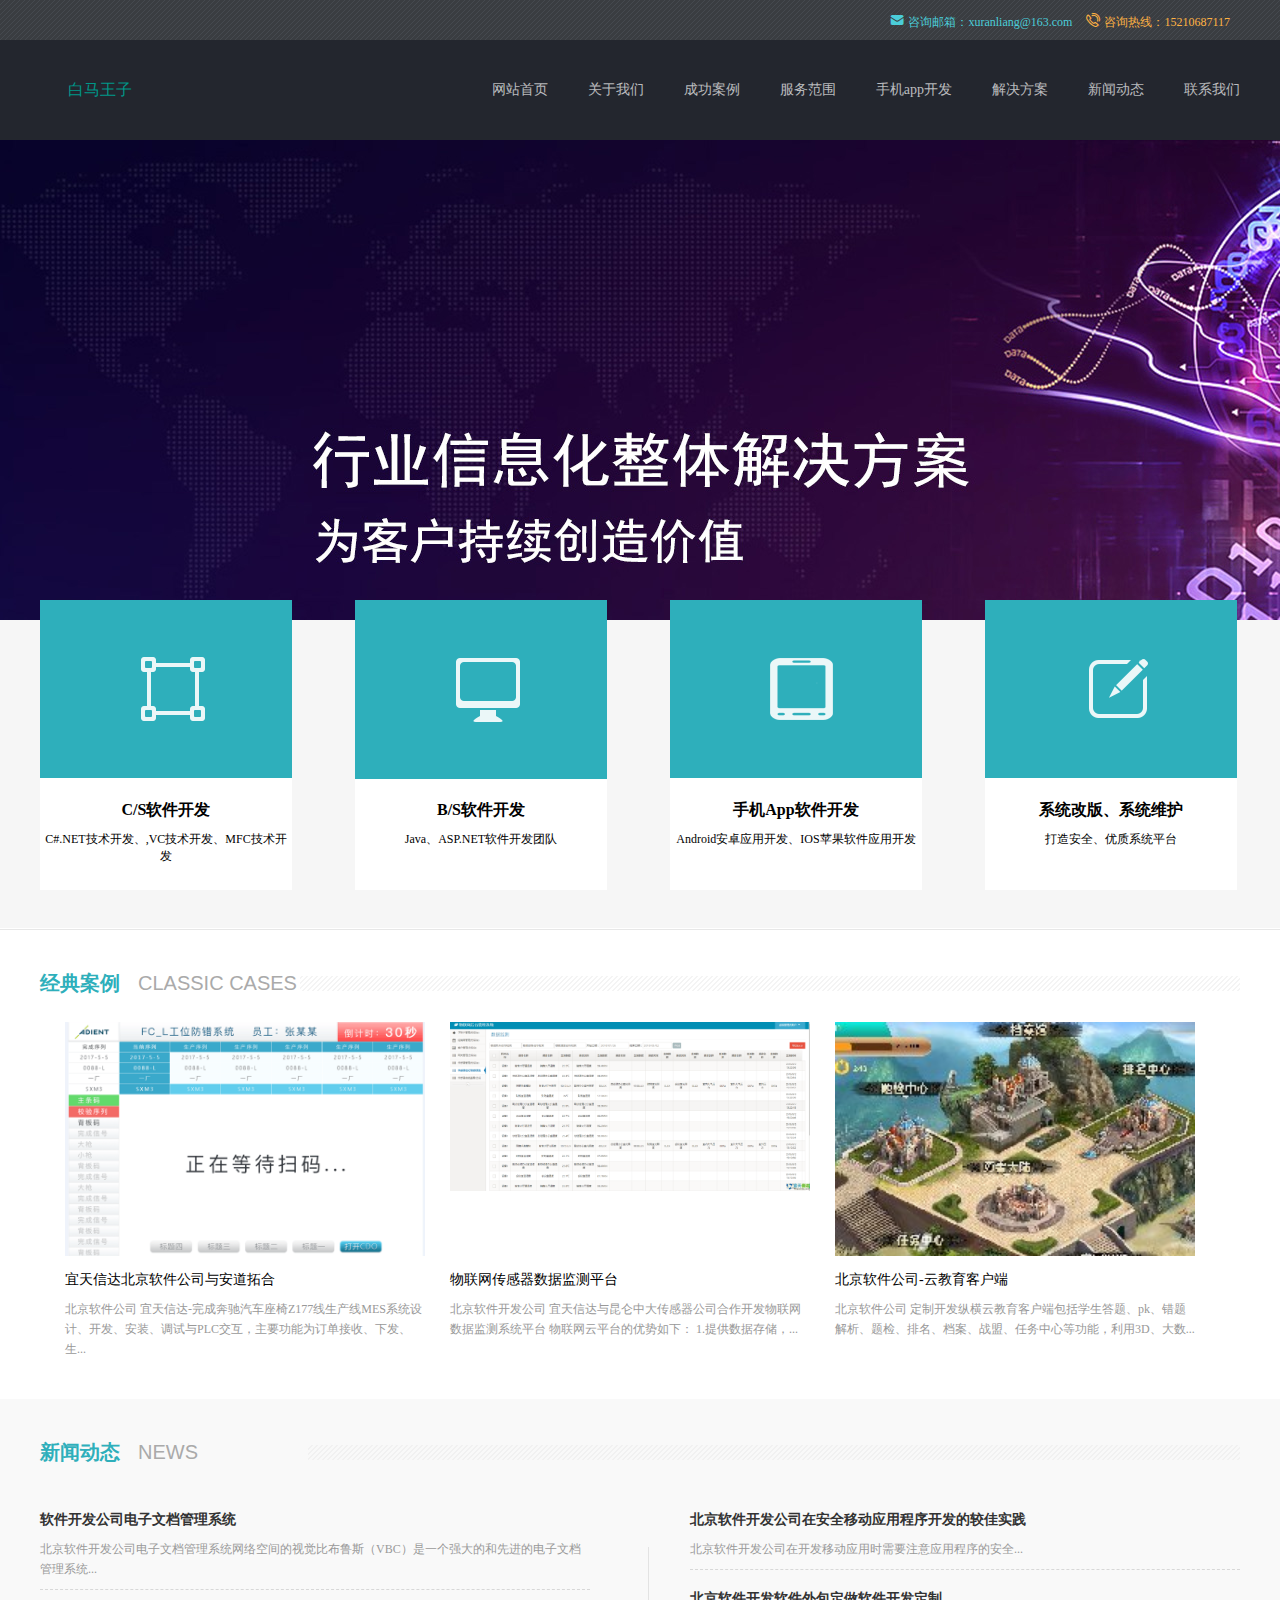
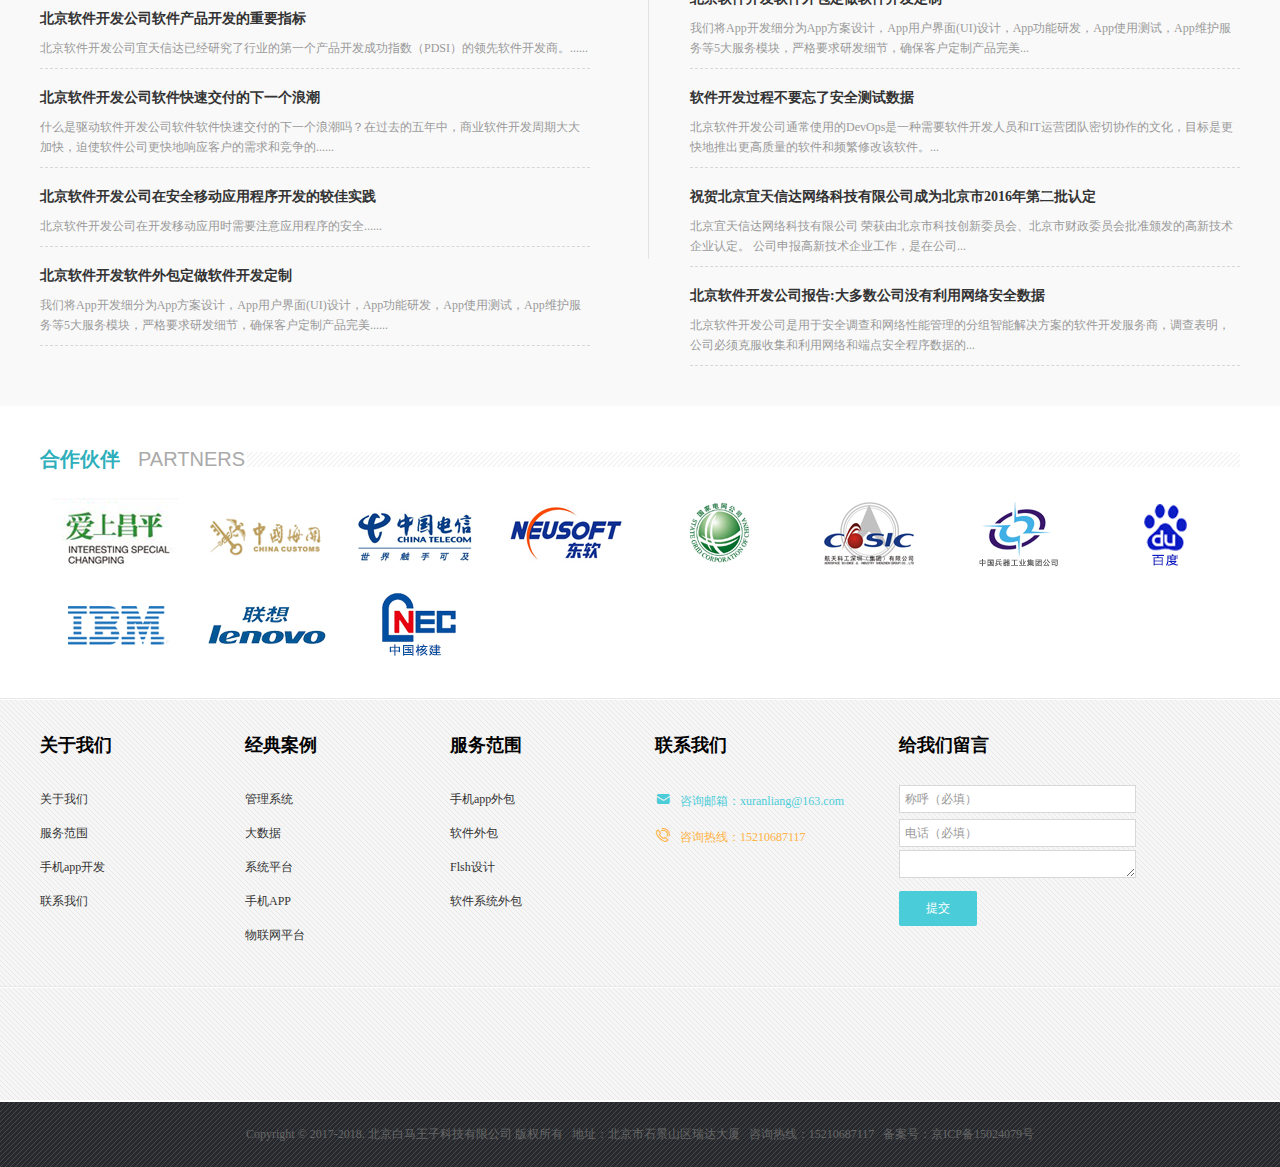
==== commit 53c90470: "更新" ====
--- a/index.html
+++ b/index.html
@@ -6,9 +6,9 @@
     <meta http-equiv="X-UA-Compatible" content="IE=edge">
     <title>白马王子科技有限公司</title>
     <link rel="stylesheet" type="text/css" media="screen" href="./src/main/layui/css/layui.css" />
-    <link rel="stylesheet" type="text/css" href="/bmgw/src/main/css/index.css">
-    <link rel="stylesheet" type="text/css" href="/bmgw/src/main/css/iconfont.css">
-    <script src="/bmgw/src/main/layui/layui.js"></script>
+    <link rel="stylesheet" type="text/css" href="./src/main/css/index.css">
+    <link rel="stylesheet" type="text/css" href="./src/main/css/iconfont.css">
+    <script src="./src/main/layui/layui.js"></script>
 </head>
 <style>
     .layui-layout-left {
@@ -54,13 +54,13 @@
                         <div class="layui-logo">白马王子</div>
                         <ul class="layui-nav layui-layout-left">
                             <li class="layui-nav-item"><a href="">网站首页</a></li>
-                            <li class="layui-nav-item"><a href="/bmgw/src/main/pages/aboutc.html">关于我们</a></li>
-                            <li class="layui-nav-item"><a href="/bmgw/src/main/pages/casesuccess.html">成功案例</a></li>
-                            <li class="layui-nav-item"><a href="/bmgw/src/main/pages/serea.html">服务范围</a></li>
-                            <li class="layui-nav-item"><a href="/bmgw/src/main/pages/appdevelop.html">手机app开发</a></li>
-                            <li class="layui-nav-item"><a href="/bmgw/src/main/pages/solution.html">解决方案</a></li>
-                            <li class="layui-nav-item"><a href="/bmgw/src/main/pages/">新闻动态</a></li>
-                            <li class="layui-nav-item"><a href="/bmgw/src/main/pages/contact.html">联系我们</a></li>
+                            <li class="layui-nav-item"><a href="./src/main/pages/aboutc.html">关于我们</a></li>
+                            <li class="layui-nav-item"><a href="./src/main/pages/casesuccess.html">成功案例</a></li>
+                            <li class="layui-nav-item"><a href="./src/main/pages/serea.html">服务范围</a></li>
+                            <li class="layui-nav-item"><a href="./src/main/pages/appdevelop.html">手机app开发</a></li>
+                            <li class="layui-nav-item"><a href="./src/main/pages/solution.html">解决方案</a></li>
+                            <li class="layui-nav-item"><a href="./src/main/pages/">新闻动态</a></li>
+                            <li class="layui-nav-item"><a href="./src/main/pages/contact.html">联系我们</a></li>
                         </ul>
                     </div>
                 </div>
@@ -70,9 +70,9 @@
     <div class="index_header">
         <div class="layui-carousel" id="test2">
             <div carousel-item="">
-                <div><img src="/bmgw/src/main/images/l1.jpg"></div>
-                <div><img src="/bmgw/src/main/images/l2.jpg"></div>
-                <div><img src="/bmgw/src/main/images/l3.jpg"></div>
+                <div><img src="./src/main/images/l1.jpg"></div>
+                <div><img src="./src/main/images/l2.jpg"></div>
+                <div><img src="./src/main/images/l3.jpg"></div>
             </div>
         </div>
         <div class="index_option">
@@ -132,7 +132,7 @@
                 <dl class="case_center">
                     <dt style="height:234px;overflow: hidden;">
                             <a href="">
-                                <img class="img_case" alt="宜天信达北京软件公司与安道拓合" src="/bmgw/src/main/images/p1.png" width="100%">
+                                <img class="img_case" alt="宜天信达北京软件公司与安道拓合" src="./src/main/images/p1.png" width="100%">
                             </a>
                         </dt>
                     <dd class="cases_name">宜天信达北京软件公司与安道拓合</dd>
@@ -141,7 +141,7 @@
                 <dl class="case_center">
                     <dt style="height:234px;overflow: hidden;">
                             <a href="">
-                                <img class="img_case" alt="物联网传感器数据监测平台" src="/bmgw/src/main/images/p2.png" width="100%">
+                                <img class="img_case" alt="物联网传感器数据监测平台" src="./src/main/images/p2.png" width="100%">
                             </a>
                         </dt>
                     <dd class="cases_name">物联网传感器数据监测平台</dd>
@@ -150,7 +150,7 @@
                 <dl class="case_center">
                     <dt style="height:234px;overflow: hidden;">
                             <a href="">
-                                <img class="img_case" alt="宜天信达北京软件公司与安道拓合" src="/bmgw/src/main/images/p3.png" width="100%">
+                                <img class="img_case" alt="宜天信达北京软件公司与安道拓合" src="./src/main/images/p3.png" width="100%">
                             </a>
                         </dt>
                     <dd class="cases_name">北京软件公司-云教育客户端</dd>
@@ -256,17 +256,17 @@
         </div>
         <div class="parter_content">
             <ul>
-                <li><img alt="北京软件开发公司与中国海关合作" class="img_partner" src="/bmgw/src/main/images/c1.jpg"></li>
-                <li><img alt="北京软件公司与中国电信合作" class="img_partner" src="/bmgw/src/main/images/c2.jpg"></li>
-                <li><img alt="北京软件公司与东软集团合作" class="img_partner" src="/bmgw/src/main/images/c3.jpg"></li>
-                <li><img alt="北京软件开发公司与与中国电力合作" class="img_partner" src="/bmgw/src/main/images/c4.jpg"></li>
-                <li><img alt="北京软件开发公司与航天科工合作" class="img_partner" src="/bmgw/src/main/images/c5.jpg"></li>
-                <li><img alt="北京软件开发公司与中国兵器工业合作" class="img_partner" src="/bmgw/src/main/images/c6.jpg"></li>
-                <li><img alt="北京手机app软件开发与百度公司合作" class="img_partner" src="/bmgw/src/main/images/c7.jpg"></li>
-                <li><img alt="北京手机app软件公司与IBM合作" class="img_partner" src="/bmgw/src/main/images/c8.jpg"></li>
-                <li><img alt="软件开发公司与联想集团合作" class="img_partner" src="/bmgw/src/main/images/c9.jpg"></li>
-                <li><img alt="北京软件公司与中国核建合作" class="img_partner" src="/bmgw/src/main/images/c10.jpg"></li>
-                <li><img alt="软件开发公司与北京昌平旅游委合作" class="img_partner" src="/bmgw/src/main/images/c11.jpg"></li>
+                <li><img alt="北京软件开发公司与中国海关合作" class="img_partner" src="./src/main/images/c1.jpg"></li>
+                <li><img alt="北京软件公司与中国电信合作" class="img_partner" src="./src/main/images/c2.jpg"></li>
+                <li><img alt="北京软件公司与东软集团合作" class="img_partner" src="./src/main/images/c3.jpg"></li>
+                <li><img alt="北京软件开发公司与与中国电力合作" class="img_partner" src="./src/main/images/c4.jpg"></li>
+                <li><img alt="北京软件开发公司与航天科工合作" class="img_partner" src="./src/main/images/c5.jpg"></li>
+                <li><img alt="北京软件开发公司与中国兵器工业合作" class="img_partner" src="./src/main/images/c6.jpg"></li>
+                <li><img alt="北京手机app软件开发与百度公司合作" class="img_partner" src="./src/main/images/c7.jpg"></li>
+                <li><img alt="北京手机app软件公司与IBM合作" class="img_partner" src="./src/main/images/c8.jpg"></li>
+                <li><img alt="软件开发公司与联想集团合作" class="img_partner" src="./src/main/images/c9.jpg"></li>
+                <li><img alt="北京软件公司与中国核建合作" class="img_partner" src="./src/main/images/c10.jpg"></li>
+                <li><img alt="软件开发公司与北京昌平旅游委合作" class="img_partner" src="./src/main/images/c11.jpg"></li>
                 <div class="clearBoth"></div>
             </ul>
             <div class="clearBoth"></div>
--- a/src/main/css/index.css
+++ b/src/main/css/index.css
@@ -0,0 +1,469 @@
+body {
+    font-family: "微软雅黑";
+    font-size: 12px;
+}
+
+* {
+    padding: 0px;
+    margin: 0px;
+}
+
+html,
+body,
+dl,
+dd,
+img,
+form,
+div,
+ul,
+ol,
+li,
+h1,
+h2,
+h3,
+h4,
+h5,
+h6,
+h7 {
+    margin: 0;
+    padding: 0;
+    border: 0;
+}
+
+html,
+body {
+    width: 100%;
+    height: 100%;
+}
+
+.top {
+    background: url(../images/top.gif) repeat-x;
+    height: 40px;
+    width: 100%;
+    margin: 0 auto;
+    line-height: 40px;
+}
+
+span.iphone {
+    color: #ffb243;
+    padding-left: 10px;
+}
+
+span.email {
+    color: #4bcdd9;
+}
+
+.top_title {
+    margin: 0 50px;
+    text-align: right;
+}
+
+.top_content {
+    width: 90%;
+    height: 100px;
+    margin: 0 auto;
+}
+
+.top_logo {
+    width: 36%;
+    min-width: 120px;
+    position: relative;
+    height: 100px;
+    padding: 0;
+    float: left;
+    margin: 0;
+    text-align: center;
+}
+
+.index_header {
+    height: 790px;
+    background: url(../images/top_bottom.gif) repeat-x bottom;
+}
+
+.index_option {
+    width: 1200px;
+    margin: 0 auto;
+    top: 0px;
+    position: relative;
+    height: 290px;
+    z-index: 100000;
+}
+
+.option_content {
+    width: 100%;
+    margin: 0 auto;
+    position: absolute;
+    bottom: 20px;
+    left: 0px;
+    height: 290px;
+}
+
+.option_content dl {
+    width: 21%;
+    height: 290px;
+    float: left;
+    text-align: center;
+}
+
+.option_content dt {
+    font-family: "微软雅黑";
+    font-size: 12px;
+    padding-top: 200px;
+    padding-bottom: 10px;
+}
+
+.option_content dd {
+    font-size: 12px;
+    color: #999;
+}
+
+.background1_hover background1 dd {
+    color: #2eafbb;
+}
+
+.background1 {
+    background: url(../images/bg1.gif) no-repeat;
+    margin-right: 63px;
+}
+
+.background1:hover {
+    background: url(../images/bg1hover.gif) no-repeat;
+    color: #2eafbb;
+}
+
+.background2_hover background4 dd {
+    color: #2eafbb;
+}
+
+.background2 {
+    background: url(../images/bg2.gif) no-repeat;
+    margin-right: 63px;
+}
+
+.background2:hover {
+    background: url(../images/bg2hover.gif) no-repeat;
+    color: #2eafbb;
+}
+
+.background3_hover background4 dd {
+    color: #2eafbb;
+}
+
+.background3 {
+    background: url(../images/bg3.gif) no-repeat;
+    margin-right: 63px;
+}
+
+.background3:hover {
+    background: url(../images/bg3hover.gif) no-repeat;
+    color: #2eafbb;
+}
+
+.background4_hover background4 dd {
+    color: #2eafbb;
+}
+
+.background4 {
+    background: url(../images/bg4.gif) no-repeat;
+}
+
+.background4:hover {
+    background: url(../images/bg4hover.gif) no-repeat;
+    color: #2eafbb;
+}
+
+.index_case {
+    margin-top: 40px
+}
+
+.case_content {
+    padding-bottom: 40px;
+    width: 1200px;
+    margin: 0 auto;
+}
+
+.case_title {
+    margin-bottom: 25px;
+    background: url(../images/case_title.png) repeat-x center center;
+}
+
+.big_title {
+    background-color: #fff;
+    width: 260px;
+    margin-bottom: 25px;
+}
+
+.title_ch {
+    font-family: "微软雅黑";
+    font-size: 20px;
+    font-weight: bold;
+    margin-right: 15px;
+    background: none;
+    color: #2eafbb;
+}
+
+.title_en {
+    font-family: Arial;
+    font-size: 20px;
+    color: #aaa;
+    text-transform: uppercase;
+    background: none;
+}
+
+dl.case_center {
+    width: 30%;
+    margin-left: 25px;
+    float: left;
+}
+
+.cases_name {
+    font-size: 14px;
+    padding-top: 15px;
+}
+
+.cases_int {
+    font-size: 12px;
+    padding-top: 10px;
+    color: #999;
+    line-height: 20px;
+}
+
+.clearBoth {
+    clear: both;
+    font-size: 0;
+    line-height: 0;
+    height: 0;
+    visibility: visible;
+}
+
+.news_active {
+    margin: 0 auto;
+    background: url(../images/news_bg.gif) no-repeat center center;
+    background-color: #f9f9f9;
+}
+
+.news_container {
+    width: 1200px;
+    margin: 0 auto;
+    padding-top: 40px;
+    padding-bottom: 40px;
+}
+
+.news_header {
+    margin-bottom: 25px;
+    background: url(../images/case_title.png) repeat-x center center;
+}
+
+.news_title_content {
+    background-color: #f9f9f9;
+    width: 268px;
+}
+
+.left_content,
+.right_content {
+    width: 550px;
+}
+
+.left_content {
+    float: left;
+}
+
+.right_content {
+    float: right;
+}
+
+.left_content dl,
+.right_content dl {
+    border-bottom: dashed 1px #d8d8d8;
+    padding: 20px 0 10px 0;
+}
+
+.news_title {
+    font-size: 14px;
+    font-weight: bold;
+}
+
+.left_content dl dd,
+.right_content dl dd {
+    line-height: 20px;
+    margin-top: 10px;
+}
+
+.left_content dl dd a,
+.right_content dl dd a {
+    color: #999;
+}
+
+.news_title a:hover {
+    color: #2eafbb;
+    text-decoration: underline
+}
+
+.left_content dl dd a:hover {
+    color: #333
+}
+
+.index_partner {
+    width: 1200px;
+    margin: 0 auto;
+    padding: 40px 0 20px 0px;
+    clear: both;
+}
+
+.partner_header {
+    margin-bottom: 25px;
+    background: url(../images/parter.png) repeat-x center center;
+}
+
+.partner_title {
+    background-color: #fff;
+    width: 207px;
+}
+
+.parter_content {
+    margin-top: 20px;
+    clear: both;
+}
+
+.parter_content li {
+    float: left;
+    width: 150px;
+    text-align: center;
+    height: 90px;
+}
+
+.footer {
+    width: 100%;
+    margin: 0 auto;
+    background: url(../images/footer_bg.gif) repeat-x;
+    height: 404px;
+}
+
+.footer_container {
+    width: 1200px;
+    margin: 0 auto;
+    padding-top: 30px;
+}
+
+.footer_content {
+    height: 280px;
+}
+
+.footer_content dl {
+    float: left;
+    line-height: 34px;
+    width: 205px;
+}
+
+.footer_content dl dt {
+    font-size: 18px;
+    font-family: "微软雅黑";
+    font-weight: bold;
+    padding-bottom: 20px;
+}
+
+.footer_content dl dd a:hover {
+    text-decoration: underline
+}
+
+.footer_content input {
+    color: #999;
+    border: #d8d8d8 1px solid;
+    width: 230px;
+    padding-left: 5px;
+    height: 26px;
+    line-height: 26px;
+}
+
+.footer_content textarea {
+    width: 230px;
+    height: 26px;
+    color: #999;
+    border: #d8d8d8 1px solid;
+    padding-left: 5px;
+    line-height: 26px;
+}
+
+.subBtn {
+    background-color: #4bcdd9;
+    width: 78px;
+    height: 35px;
+    border: none;
+    border-radius: 2px;
+    color: white;
+    cursor: pointer;
+}
+
+.bottom {
+    width: 100%;
+    margin: 0 auto;
+    background: url(../images/bottom_bg.gif) repeat-x;
+    height: 65px;
+    line-height: 65px;
+}
+
+.bottom_con {
+    width: 1200px;
+    margin: 0 auto;
+    text-align: center;
+    color: #666;
+}
+
+
+/* ipad */
+
+@media only screen and (min-width:768px) and (max-width:1024px) {
+    .index_option {
+        width: 100%;
+        margin: 0 auto;
+        top: 0px;
+        position: relative;
+        height: 290px;
+        z-index: 100000;
+    }
+    .option_content dl {
+        width: 245px;
+        height: 290px;
+        float: left;
+        padding: 0;
+        text-align: center;
+    }
+    .background1 {
+        margin-right: 0px;
+    }
+    .background2 {
+        margin-right: 0px;
+    }
+    .background3 {
+        margin-right: 0px;
+    }
+    .background4 {
+        margin-right: 0px;
+    }
+    .case_content {
+        width: 79%;
+    }
+    .news_container {
+        width: 79%;
+    }
+    .index_partner {
+        width: 79%;
+    }
+    .right_content {
+        float: right;
+        width: 47%;
+    }
+    .left_content {
+        float: left;
+        width: 50%;
+    }
+    .footer_container {
+        width: 79%;
+    }
+    .footer_content dl {
+        width: 12%;
+    }
+    .bottom_con {
+        width: 100%;
+    }
+}--- a/src/main/css/iconfont.css
+++ b/src/main/css/iconfont.css
@@ -0,0 +1,21 @@
+
+@font-face {font-family: "iconfont";
+  src: url('iconfont.eot?t=1542180101272'); /* IE9*/
+  src: url('iconfont.eot?t=1542180101272#iefix') format('embedded-opentype'), /* IE6-IE8 */
+  url('[data-uri]') format('woff'),
+  url('iconfont.ttf?t=1542180101272') format('truetype'), /* chrome, firefox, opera, Safari, Android, iOS 4.2+*/
+  url('iconfont.svg?t=1542180101272#iconfont') format('svg'); /* iOS 4.1- */
+}
+
+.iconfont {
+  font-family:"iconfont" !important;
+  font-size:16px;
+  font-style:normal;
+  -webkit-font-smoothing: antialiased;
+  -moz-osx-font-smoothing: grayscale;
+}
+
+.icon-youxiang:before { content: "\e669"; }
+
+.icon-dianhua:before { content: "\e6ba"; }
+
